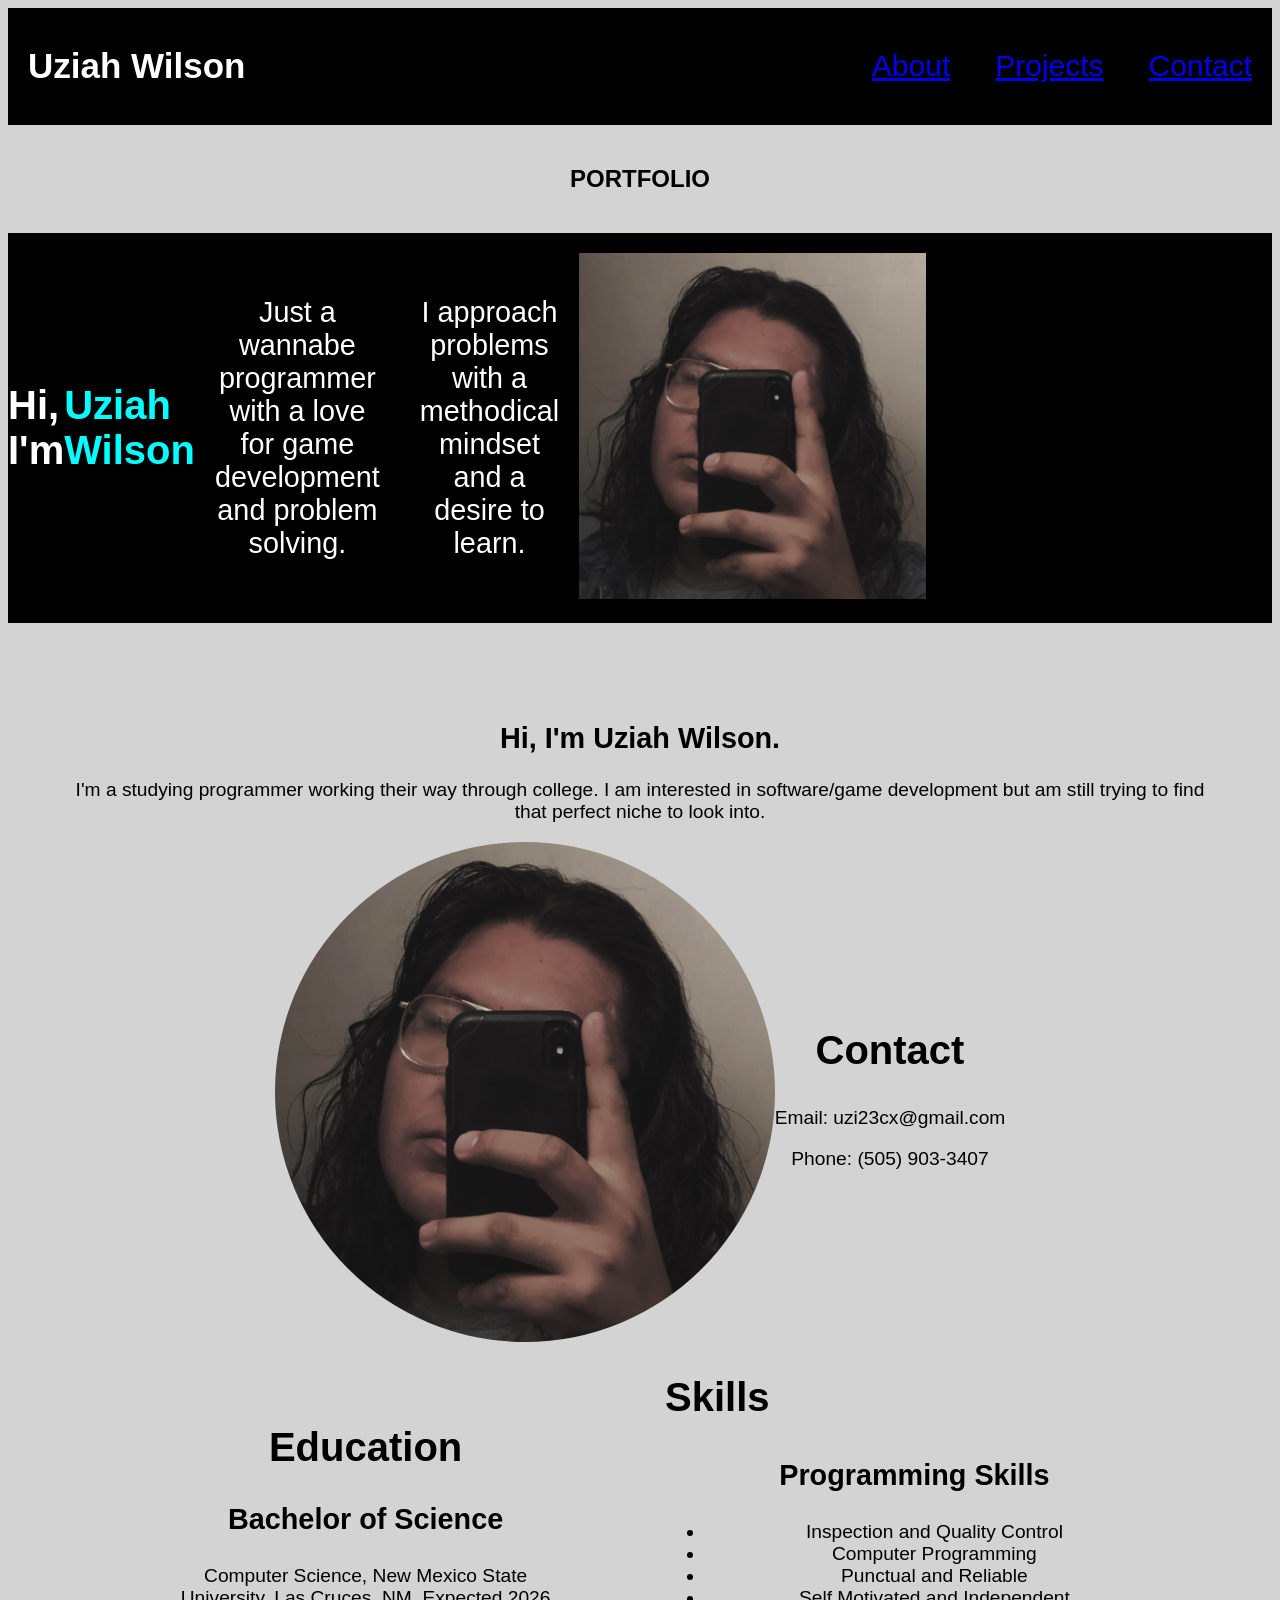
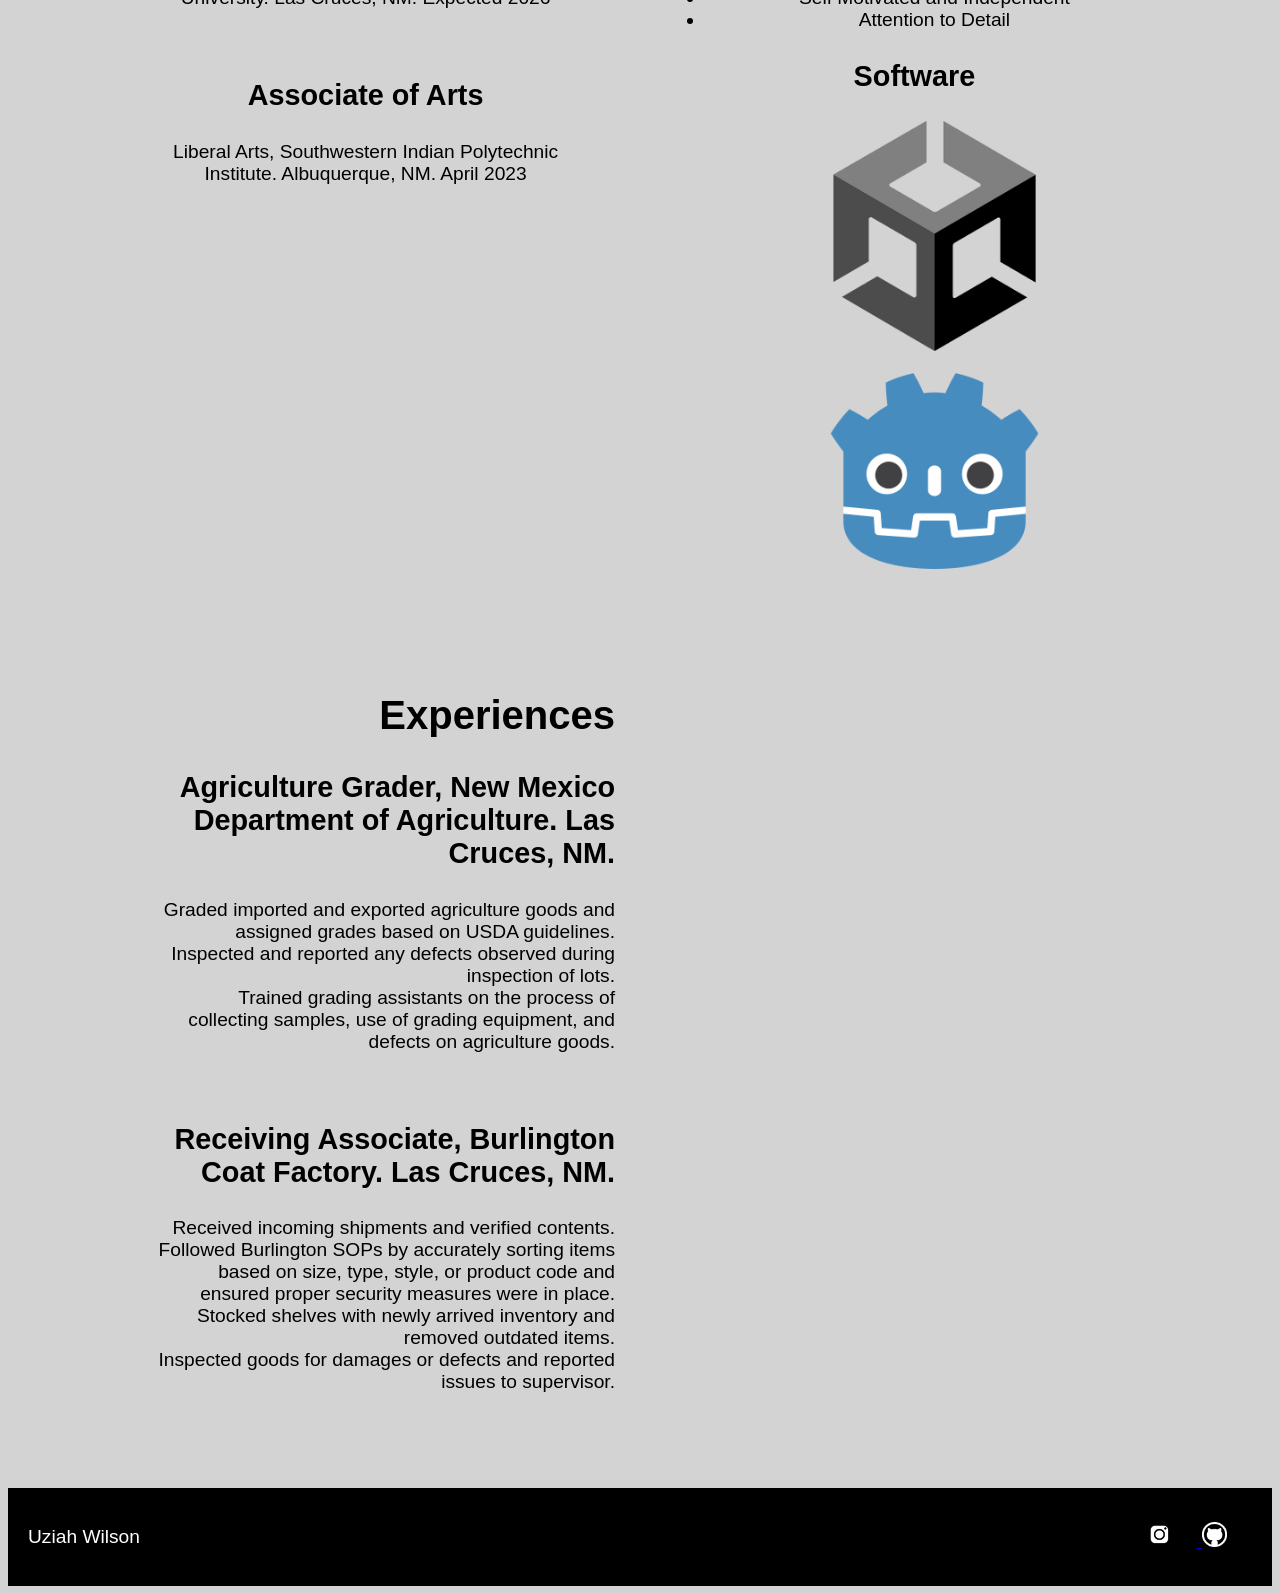
==== index.html @ 986488fc "updating html and css to format a new website layout" ====
<!DOCTYPE html>
<html lang="en">
<head>
    <title>My Personal Website</title>
    <link rel="stylesheet" href="style.css">
</head>
<body>

<!-- header section which displays name and links to following pages -->
<header>
    <h1>Uziah Wilson</h1>
    <nav>
        <ul class="navigation">
            <li><a href="index.html">About</a></li>
            <li><a href="Projects.html">Projects</a></li>
            <li><a href="contact.html">Contact</a></li>
        </ul>
    </nav>
</header>

<!-- Start of section about. individual classes are formed for css styling purposes -->
<section id="about">
    <!-- Not up to date nor professional. Update when possible -->
    <!-- TODO: alter image size through css so it's not a big blob in the middle of the screen -->

    <div class="top-page">
        <div class="portfolio-title">
            <h1>PORTFOLIO</h1>
        </div>
        <div class="brief">
            <div class="greetings">
                <div class = "greetings-title">
                    <h2>Hi, I'm</h2>
                </div>
                <div class = "greetings-name">
                    <h2>Uziah Wilson</h2>
                </div>
                <p>Just a wannabe programmer with a love for game development and problem solving.</p>
                <p>I approach problems with a methodical mindset and a desire to learn.</p>
            </div>
            <div class="personal-image">
                <img src="pictures/personal headshot.jpg">
            </div>
        </div>
    </div>

    <div class="personal-info">
        <div class="aboutme">
            <h1>Hi, I'm Uziah Wilson.</h1>
            <p>I'm a studying programmer working their way through college. I am interested in software/game
            development but am still trying to find that perfect niche to look into.</p>
            
            <div class="profile">
                <img src="pictures/personal headshot.jpg">
                
                <div class = contact-info>
                    <h2>Contact</h2>
                    <p>Email: uzi23cx@gmail.com</p>
                    <p>Phone: (505) 903-3407</p>
                </div>
        </div>

        <div class="resume">
            <div class="education">
                <h2>Education</h2>
                <div class="nmsu">
                    <h3>Bachelor of Science</h3>
                    <p>Computer Science, New Mexico State University. Las Cruces, NM. Expected 2026</p>
                </div>
                <br>
                <div class="sipi">
                    <h3>Associate of Arts</h3>
                    <p>Liberal Arts, Southwestern Indian Polytechnic Institute. Albuquerque, NM. April 2023</p>
                </div>
            </div>
            <div class="skills-languages">
                <h2>Skills</h2>
                <div class="skills-container">
                    <div class="programming languages">
                        <h3>Programming Skills</h3>
                        <ul>
                            <li>Inspection and Quality Control</li>
                            <li>Computer Programming</li>
                            <li>Punctual and Reliable</li>
                            <li>Self Motivated and Independent</li>
                            <li>Attention to Detail</li>
                        </ul>
                    </div>
                    <h3>Software</h3>
                    <div class="software">
                        <ul>
                            <img src="pictures/unity.png" alt="Unity Logo" class="software-logo">
                            <img src="pictures/godot.png" alt="Godot Logo" class="software-logo">
                        </ul>
                    </div>
                </div>
            </div>

            <div class="work">
                <h2>Experiences</h2>
                <!-- update with current stuff -->
                <h3>Agriculture Grader, New Mexico Department of Agriculture. Las Cruces, NM.</h3>
                <ul>
                    <li>Graded imported and exported agriculture goods and assigned grades based on USDA guidelines.</li>
                    <li>Inspected and reported any defects observed during inspection of lots.</li>
                    <li>Trained grading assistants on the process of collecting samples, use of grading equipment, and defects on agriculture goods.</li>
                </ul>
                <br>
                <h3>Receiving Associate, Burlington Coat Factory. Las Cruces, NM.</h3>
                <ul>
                    <li>Received incoming shipments and verified contents.</li>
                    <li>Followed Burlington SOPs by accurately sorting items based on size, type, style, or product code
                        and ensured proper security measures were in place.</li>
                    <li>Stocked shelves with newly arrived inventory and removed outdated items.</li>
                    <li>Inspected goods for damages or defects and reported issues to supervisor.</li>
                </ul>
            </div>
        </div>

        
    </div>

</section>

<!-- start of footer element. displays name and links to social media -->
<footer>
    <p>Uziah Wilson</p>
    <div class="socials">
        <ul>
            <<!-- TODO: alter the png sizes so they are not taking up the entire bottom portion of the footer -->
            <li><a href="https://www.instagram.com/mrkravs__?utm_source=ig_web_button_share_sheet&igsh=ZDNlZDc0MzIxNw==">
                <img src="pictures/instagram.png"></li>
            </a>
            <li><a href="https://github.com/uziwils">
                <img src="pictures/github.png"></li>
            </a>
        </ul>
    </div>
</footer>
</body>
</html>
---- style.css ----
/** css = constantly suffering silenty **/

/** look into media queries and responsive imaging when reworking this **/
/** also animations for the projects portion so we can add in some parts of games **/

/** following applys styling to header on all html pages
    with the header tag and .navigation tag
 */
header{
    background: black;
    display: flex;
    justify-content: space-between;
    align-items: center;
    padding: 15px 20px;
    /** As an impromptu logo, the h1 elements displays my name and aligns to left side of document **/
    h1{
        text-align: left;
        color: white;
        font-size: 35px;
        font-family: helvetica, arial, sans-serif;
    }
    /** following styles the navigation elements and aligns to right side of page **/
    .navigation{
        list-style: none;
        display: flex;
        gap: 45px;
        margin: 0;
        padding: 0;
        font-family: helvetica, arial, sans-serif;
        font-size: 30px;
        color: white;
        nav:visited,
        nav:active{
            color: white;
        }
    }
}

/** following styles the footer **/
footer{
    background: black;
    display: flex;
    justify-content: space-between;
    align-items: center;
    padding: 15px 20px;
    /** as an impromptu copyright, name is displayed as a p element and aligned left **/
    p{
        color: white;
        font-size: 1.2rem;
        font-family: helvetica, arial, sans-serif;
    }
    /** following styles the logos at the bottom of the footer. aligns right and spaces them out
        as of now, only two public socials are available to be shown so leaves a lot of white space.
        as development in career path/art progression may grow, this may be expanded on **/
    .socials {
        list-style: none;
        display: flex;
        gap: 10px;
        margin: 0;
        padding: 0;
    }
    .socials li { display: inline-flex; }

    .socials img {
        width: 50px;
        height: auto;
        cursor: pointer;
    }
}

/** styles the title page of the portfolio */
.portfolio-title{
    display: flex;
    justify-content: center;
    align-items: center;
    margin: 0;
    padding: 20px 0;
}

.brief{
    background: black; /** temporary color to visualize the section, will be changed when reworking the landing page */
    display: flex;
    justify-content: space-around;
    margin:0;
    width: 100%;
    padding: 20px 0;
    color: white;

    .greetings{
        display: flex;
        justify-content: space-around;
        align-items: center;
    }
    .greetings-name{
        font-size: 2.5rem;
        font-weight: bold;
        color: cyan;
    }

    .portfolio-title p{
        justify-content: center;
        text-align: center;
        font-size: 1.5rem;
        margin: 5px;
        padding: 10px;
    }
    .greetings p{
        text-align: center;
        font-size: 1.8rem;
        margin: 10px;
        padding: 10px;
    }
}

/** properties for centered image appearing at top of landing page **/
.profile{
    display: flex;
    justify-content: center;
    align-items: center;
}
.profile img{
    height: 500px;
    width: 500px;
    border-radius: 50%;
}

.personal-info{
    background-color: lightgray;
    margin: 0;
}

.aboutme{
    color: black;
    margin: 50px;
    padding: 25px 0;
    text-align: center;
    font-size: 1.2rem;
}

.resume{
    color: black;
    display: grid;
    grid-template-columns: repeat(2, 1fr);
    gap: 50px;
    width: 90%;
    margin: auto;
}

.skills-languages {
    display: flex;
    flex-direction: column;
    margin: 0;
    padding: 0;
}

.skills-languages h2 {
    font-size: 2.5rem;
    text-align: left;
    margin-bottom: 10px;
}

.skills-list > div{
    text-align: left;
}

.work{
    h2{
        font-size: 2.5rem;
        text-align: right;
    }
    h3{
        text-align: right;
        font-size: 1.8rem;
    }
    ul{
        list-style: none;
        text-align: right;
    }
}

.education{
    color: black;
    margin: 50px;
    h2{ font-size: 2.5rem; }
    h3{ font-size: 1.8rem; }
}
img{
    max-width: 50%;
    height: auto;
}

/** styling elements for Projects.html **/

.projects{
    display: grid;
    grid-template-columns: repeat(2, 1fr);
    gap: 50px;
    width: 100%;
    margin: auto;
}

.card-image{
    max-width: 100%;
    height: auto;
    margin: auto;
}

.card-image img[alt="Card Challenger 1"]{
    max-width: 100%;
    height: auto;
    margin: auto;
}

.card-overlay,
.overlay{
    position: absolute;
    bottom: 100%;
    left: 0;
    right: 0;
    background-color: #008CBA;
    overflow: hidden;
    max-width: 100%;
    height: 0;
    transition: .5s ease;
    margin: auto;
}

.projects:hover .card-overlay,
.projects:hover .overlay{
    bottom: 0;
    height: 100%;
}

.card-challenger-text,
.card-artwork-3{
    white-space: nowrap;
    color: white;
    font-size: 20px;
    position: absolute;
    overflow: hidden;
    top: 50%;
    left: 50%;
    transform: translate(-50%, -50%);
    -ms-transform: translate(-50%, -50%);
}

/** following styles the art page from projects **/
.overview h2{
    font-size: 2.5rem;
    text-align: center;
}
.overview p{
    text-align: center;
    padding: 10px;
}

.tonal h3 { padding: 10px; }

.tonal{
    display: flex;
    justify-content: center;
    align-items: center;
}

.tonal img{
    max-width: 40%;
}

.tonal p{
    padding: 10px;
}

.subtractive-title{
    padding: 10px;
    text-align: left;
}

.subtractive{
    display: flex;
    justify-content: center;
    align-items: center;
}

.subtractive img{
    max-width: 40%;
    order: -1;
}

.subtractive p{
    padding: 10px;
    text-align: left;
}

.scratchpaper-title{
    padding: 10px;
    text-align: left;
}

.scratchpaper{
    display: flex;
    justify-content: center;
    align-items: center;
}

.scratchpaper img{
    max-width: 40%;
    order: -1;
}

.scratchpaper p{
    padding: 10px;
    text-align: left;
}

/** following style the coding.html **/

.card1{
    display: flex;
    justify-content: center;
    align-items: center;
    padding: 10px;
}
.card1 img{
    max-width: 40%;
}

.card1 p{
    padding: 10px;
    text-align: left;
}

.card2{
    display: flex;
    justify-content: center;
    align-items: center;
    padding: 10px;
}
.card2 img{
    max-width: 40%;
}

.card2 p{
    padding: 10px;
    text-align: left;
}

.card3{
    display: flex;
    justify-content: center;
    align-items: center;
    padding: 10px;
}
.card3 img{
    max-width: 40%;
}

.card3 p{
    padding: 10px;
    text-align: left;
}

/** as the font is relatively the same across all htmls, fonts are set here **/
p{
    font-family: helvetica, arial, sans-serif;
    font-size: 1.2rem;
}
h1{
    font-family: helvetica, arial, sans-serif;
}
h2{
    font-family: helvetica, arial, sans-serif;
    font-size: 2.5rem;
}
h3{
    font-family: helvetica, arial, sans-serif;
    font-size: 1.8rem;
}
h4{
    font-family: helvetica, arial, sans-serif;
    font-size: 1.5rem;
}
ul{
    font-family: helvetica, arial, sans-serif;
    font-size: 1.2rem;
}
/** shared background color across all pages **/
body{
    background-color: lightgray;
}
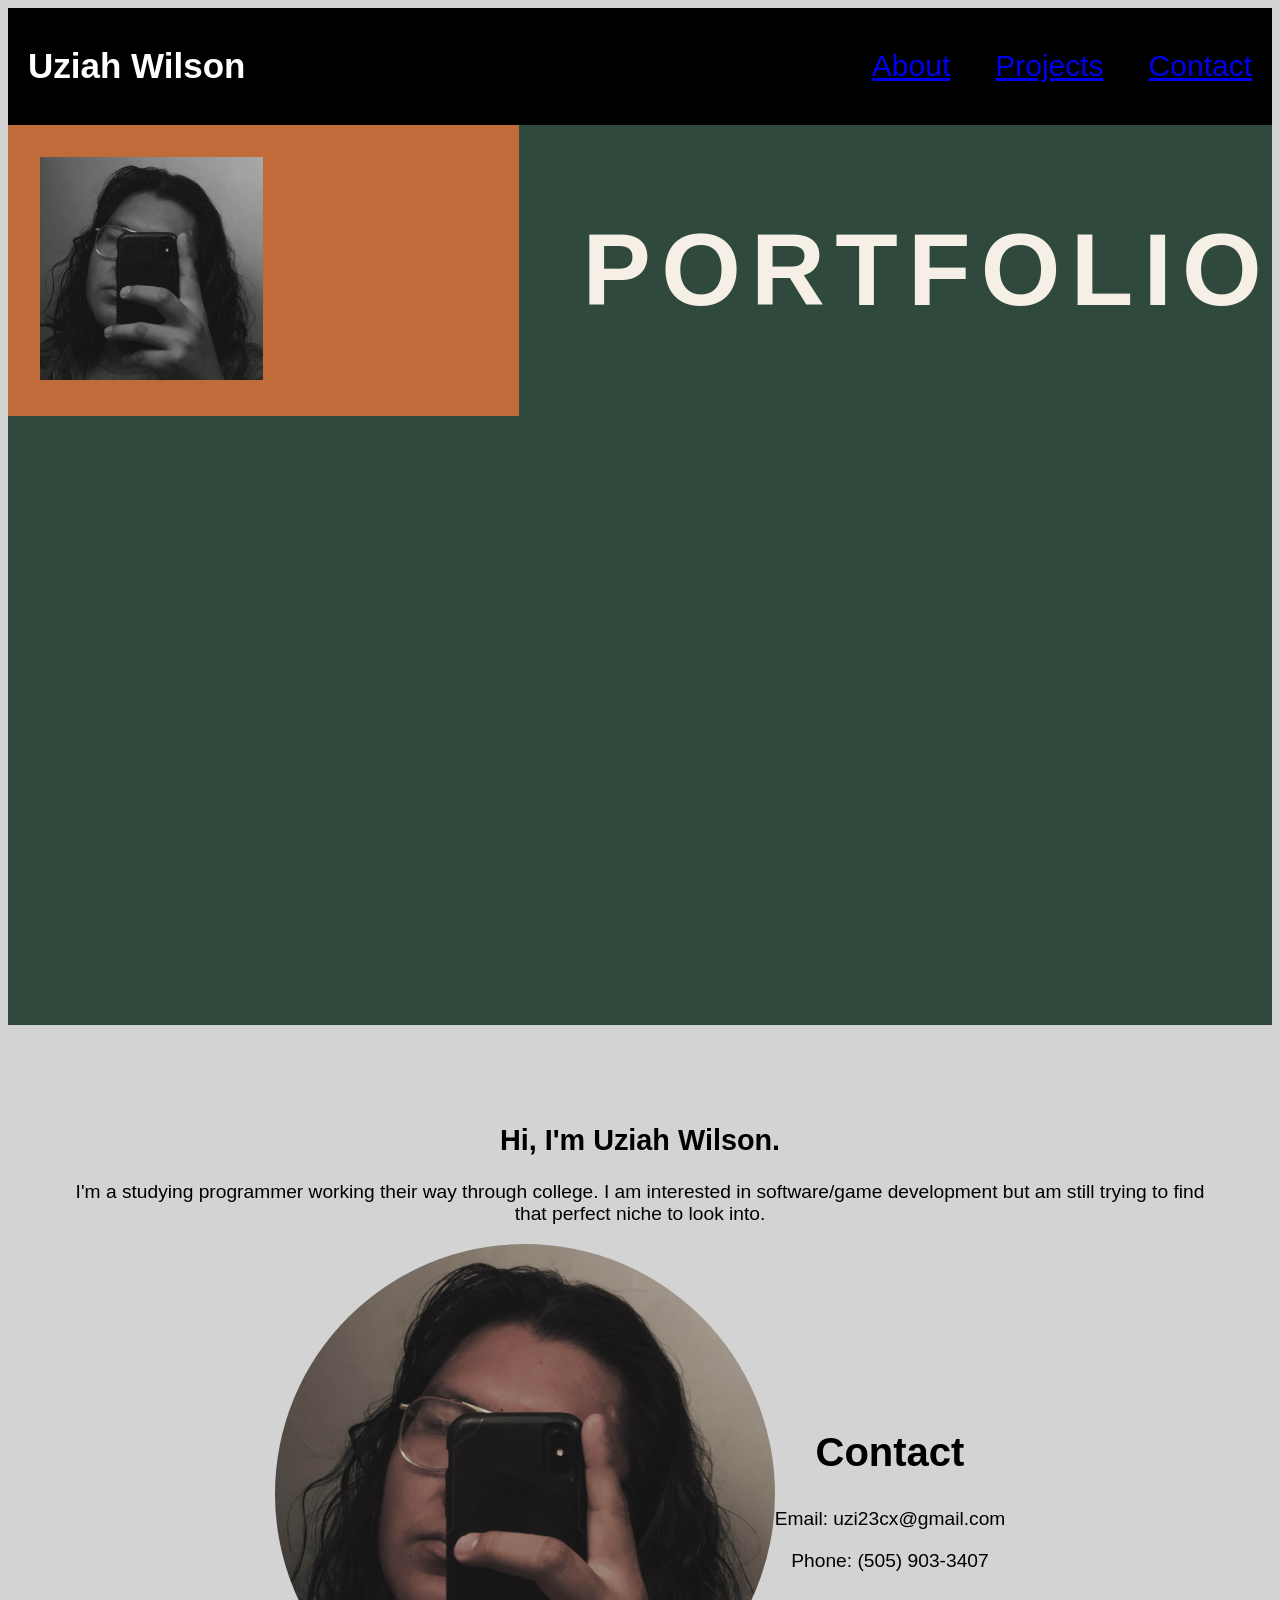
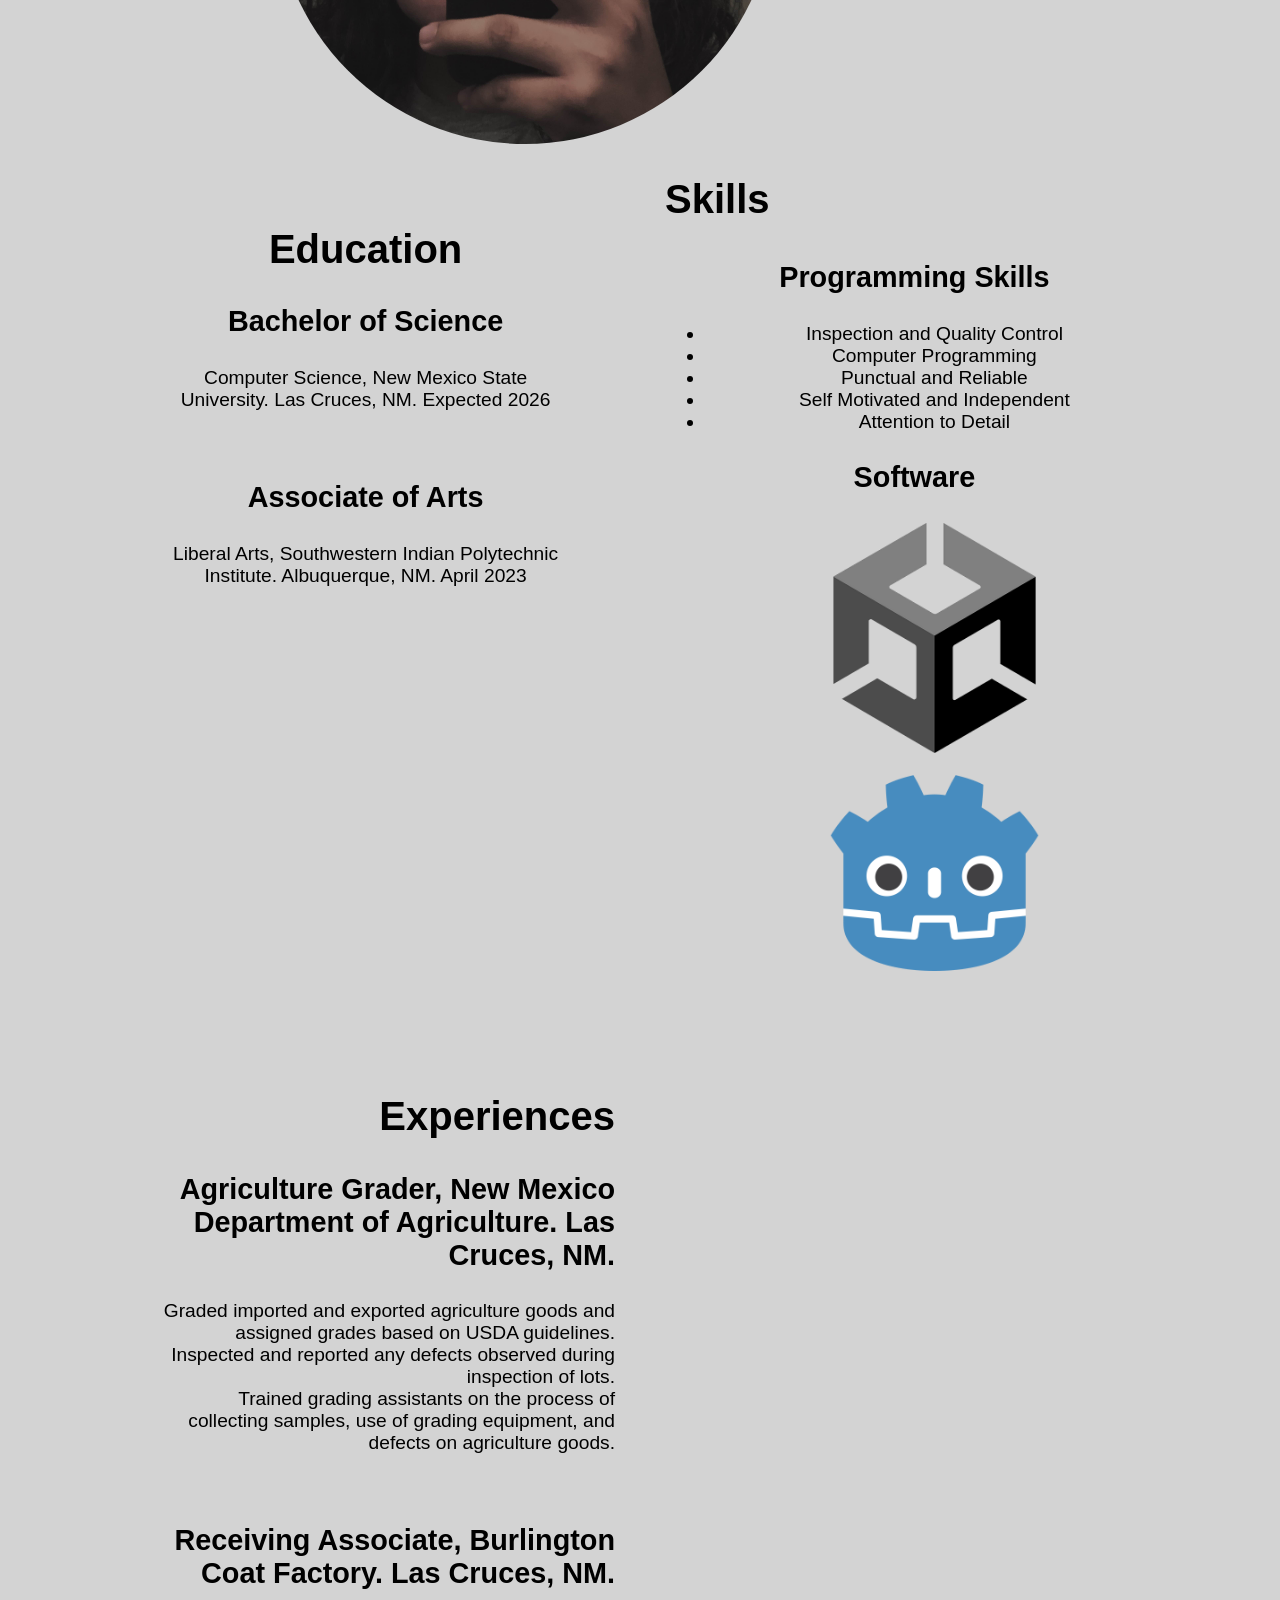
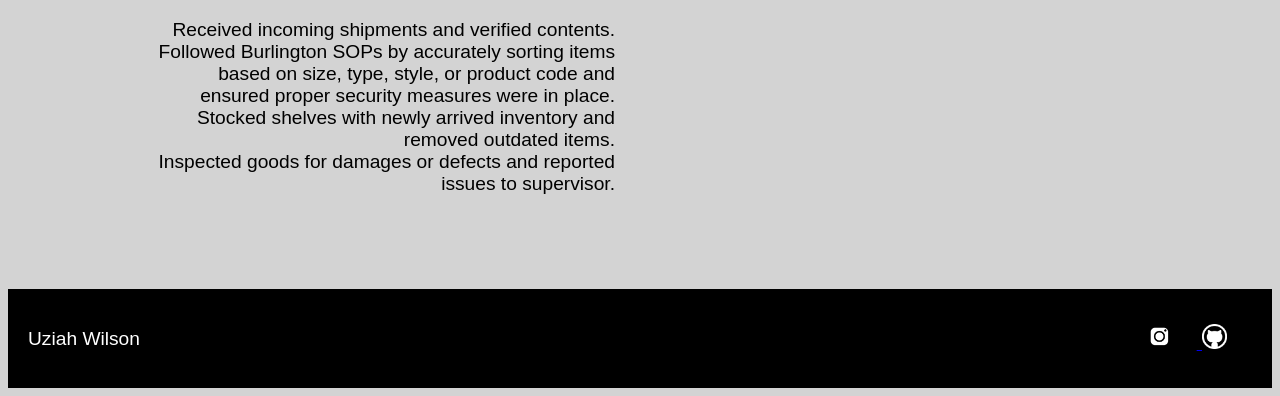
==== commit 82a4f12c: "constantly suffering silently" ====
--- a/index.html
+++ b/index.html
@@ -24,22 +24,13 @@
     <!-- TODO: alter image size through css so it's not a big blob in the middle of the screen -->
 
     <div class="top-page">
-        <div class="portfolio-title">
-            <h1>PORTFOLIO</h1>
-        </div>
         <div class="brief">
-            <div class="greetings">
-                <div class = "greetings-title">
-                    <h2>Hi, I'm</h2>
-                </div>
-                <div class = "greetings-name">
-                    <h2>Uziah Wilson</h2>
-                </div>
-                <p>Just a wannabe programmer with a love for game development and problem solving.</p>
-                <p>I approach problems with a methodical mindset and a desire to learn.</p>
-            </div>
             <div class="personal-image">
                 <img src="pictures/personal headshot.jpg">
+            </div>
+
+            <div class="text">
+                <h1>PORTFOLIO</h1>
             </div>
         </div>
     </div>
--- a/style.css
+++ b/style.css
@@ -69,48 +69,48 @@
 }
 
 /** styles the title page of the portfolio */
-.portfolio-title{
-    display: flex;
-    justify-content: center;
-    align-items: center;
-    margin: 0;
-    padding: 20px 0;
+.top-page{
+    background: #2f4a3c;
+    color: #f6efe6;
+    min-height: 100vh;
 }
 
 .brief{
-    background: black; /** temporary color to visualize the section, will be changed when reworking the landing page */
-    display: flex;
-    justify-content: space-around;
-    margin:0;
-    width: 100%;
-    padding: 20px 0;
-    color: white;
-
-    .greetings{
-        display: flex;
-        justify-content: space-around;
-        align-items: center;
-    }
-    .greetings-name{
-        font-size: 2.5rem;
-        font-weight: bold;
-        color: cyan;
-    }
-
-    .portfolio-title p{
-        justify-content: center;
-        text-align: center;
-        font-size: 1.5rem;
-        margin: 5px;
-        padding: 10px;
-    }
-    .greetings p{
-        text-align: center;
-        font-size: 1.8rem;
-        margin: 10px;
-        padding: 10px;
-    }
-}
+    display: grid;
+    grid-template-columns: 1fr 1.2fr;
+    gap: 4rem;
+    align-items: center;
+}
+
+.personal-image {
+  position: relative;
+  background: #c16a3a;
+  padding: 2rem;
+}
+
+.personal-image img {
+  width: 100%;
+  height: auto;
+  filter: grayscale(100%);
+}
+
+.text h1 {
+  font-size: clamp(4rem, 8vw, 8rem);
+  line-height: 0.9;
+  letter-spacing: 0.1em;
+}
+
+.text {
+  position: relative;
+  .outline {
+    color: transparent;
+    -webkit-text-stroke: 1px #d9b44a;
+    }
+}
+
+
+
+
 
 /** properties for centered image appearing at top of landing page **/
 .profile{
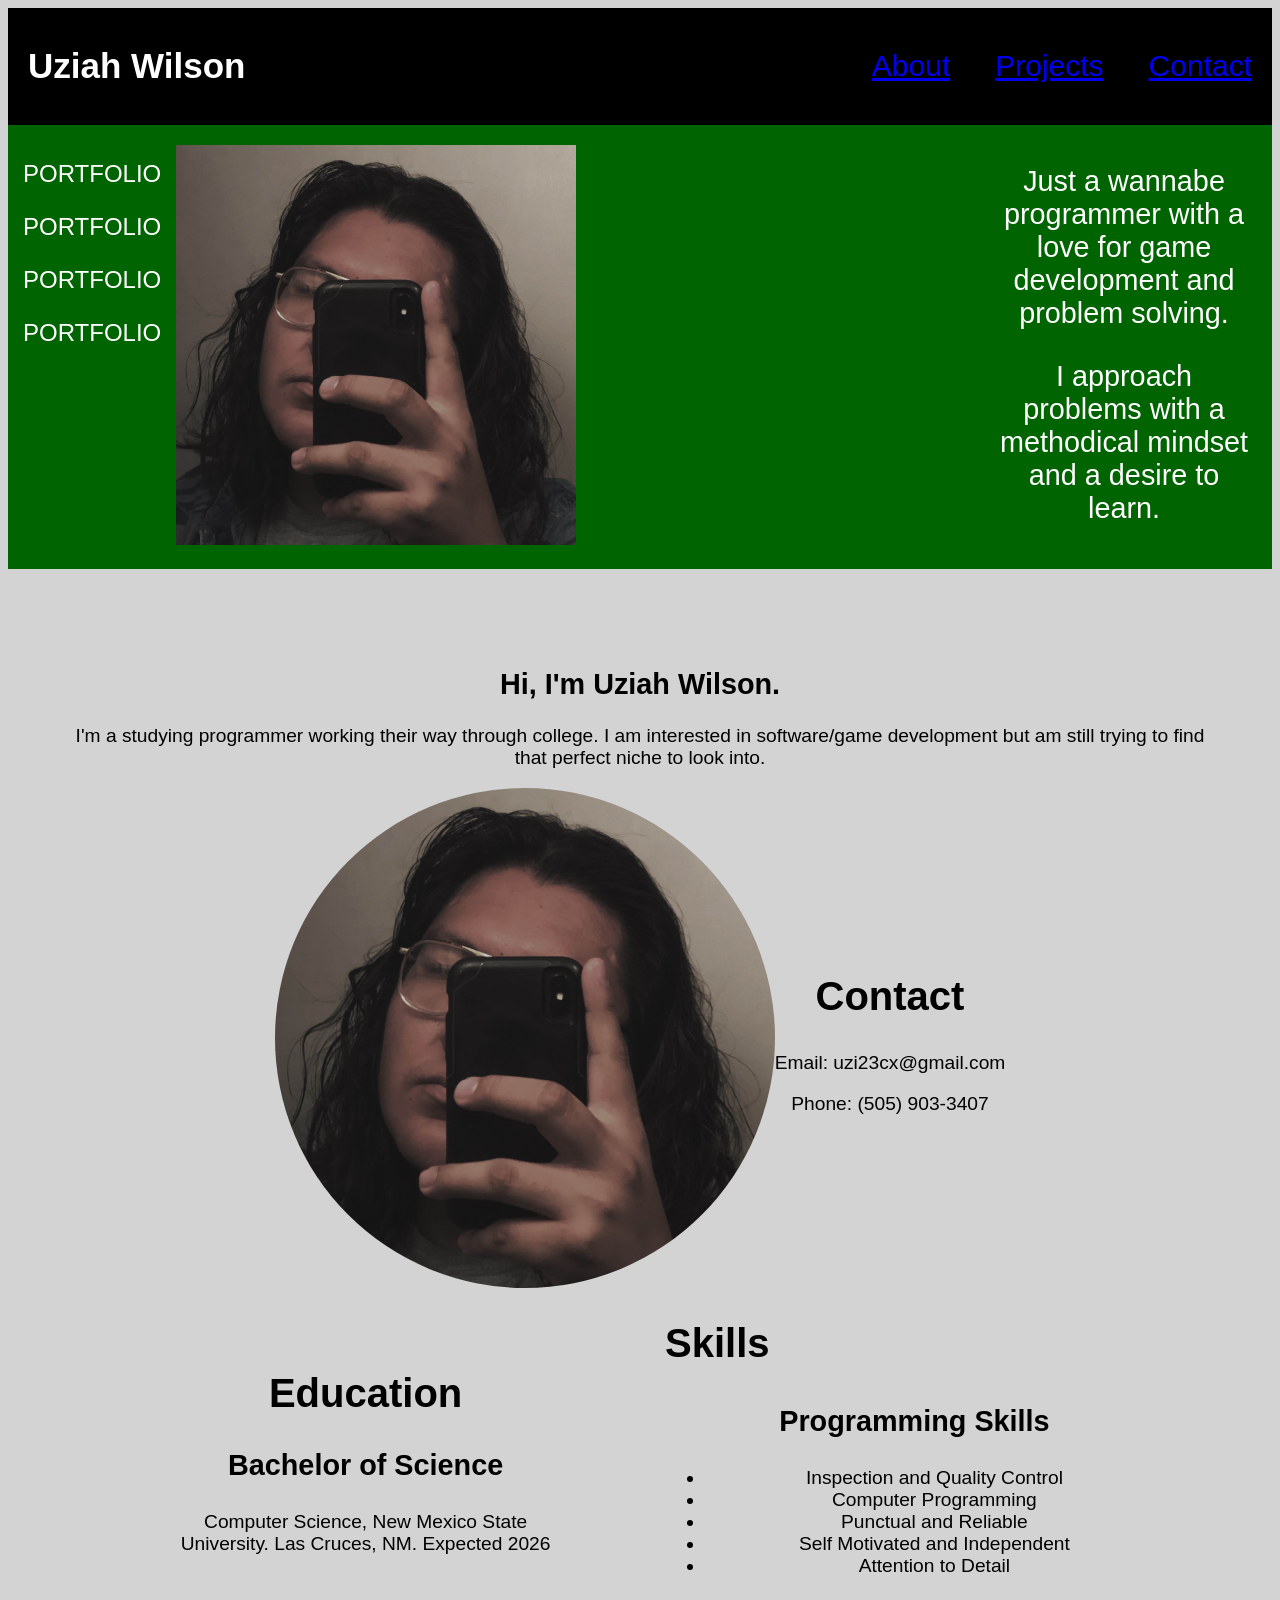
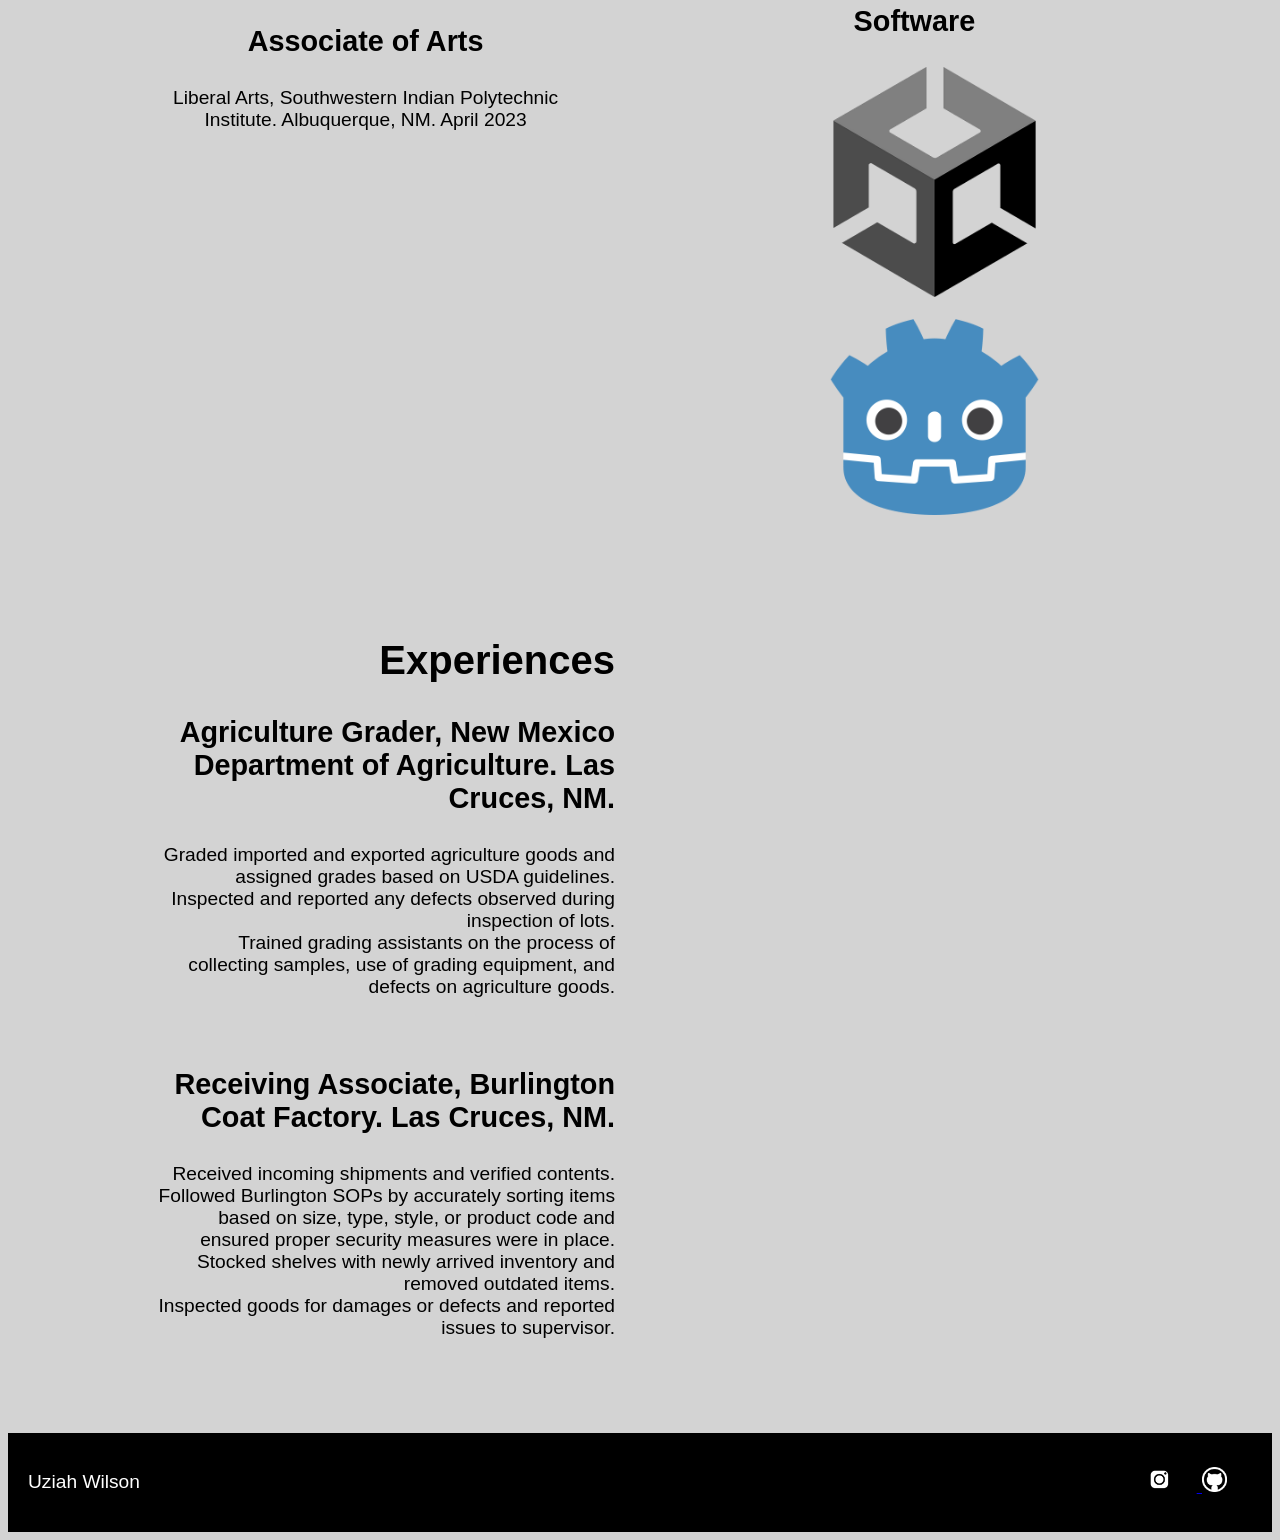
==== commit fd26fc1e: "reverting changes back to original" ====
--- a/index.html
+++ b/index.html
@@ -25,12 +25,18 @@
 
     <div class="top-page">
         <div class="brief">
+            <div class="portfolio-title">
+                <p>PORTFOLIO</p>
+                <p>PORTFOLIO</p>
+                <p>PORTFOLIO</p>
+                <p>PORTFOLIO</p>
+            </div>
             <div class="personal-image">
                 <img src="pictures/personal headshot.jpg">
             </div>
-
-            <div class="text">
-                <h1>PORTFOLIO</h1>
+            <div class="greetings">
+                <p>Just a wannabe programmer with a love for game development and problem solving.</p>
+                <p>I approach problems with a methodical mindset and a desire to learn.</p>
             </div>
         </div>
     </div>
--- a/style.css
+++ b/style.css
@@ -68,49 +68,36 @@
     }
 }
 
-/** styles the title page of the portfolio */
-.top-page{
-    background: #2f4a3c;
-    color: #f6efe6;
-    min-height: 100vh;
-}
-
+/** brief introduction styling at top of landing page accompanied by image **/
 .brief{
-    display: grid;
-    grid-template-columns: 1fr 1.2fr;
-    gap: 4rem;
-    align-items: center;
-}
-
-.personal-image {
-  position: relative;
-  background: #c16a3a;
-  padding: 2rem;
-}
-
-.personal-image img {
-  width: 100%;
-  height: auto;
-  filter: grayscale(100%);
-}
-
-.text h1 {
-  font-size: clamp(4rem, 8vw, 8rem);
-  line-height: 0.9;
-  letter-spacing: 0.1em;
-}
-
-.text {
-  position: relative;
-  .outline {
-    color: transparent;
-    -webkit-text-stroke: 1px #d9b44a;
-    }
-}
-
-
-
-
+    background: darkgreen; /** temporary color to visualize the section, will be changed when reworking the landing page */
+    display: flex;
+    margin:0;
+    width: 100%;
+    padding: 20px 0;
+    color: white;
+    
+    .personal-image img{
+        order: 1;
+        justify-content: left;
+        align-items: left;
+    }
+    .portfolio-title p{
+        order: 2;
+        justify-content: center;
+        text-align: center;
+        font-size: 1.5rem;
+        margin: 5px;
+        padding: 10px;
+    }
+    .greetings p{
+        text-align: center;
+        order: 1;
+        font-size: 1.8rem;
+        margin: 10px;
+        padding: 10px;
+    }
+}
 
 /** properties for centered image appearing at top of landing page **/
 .profile{
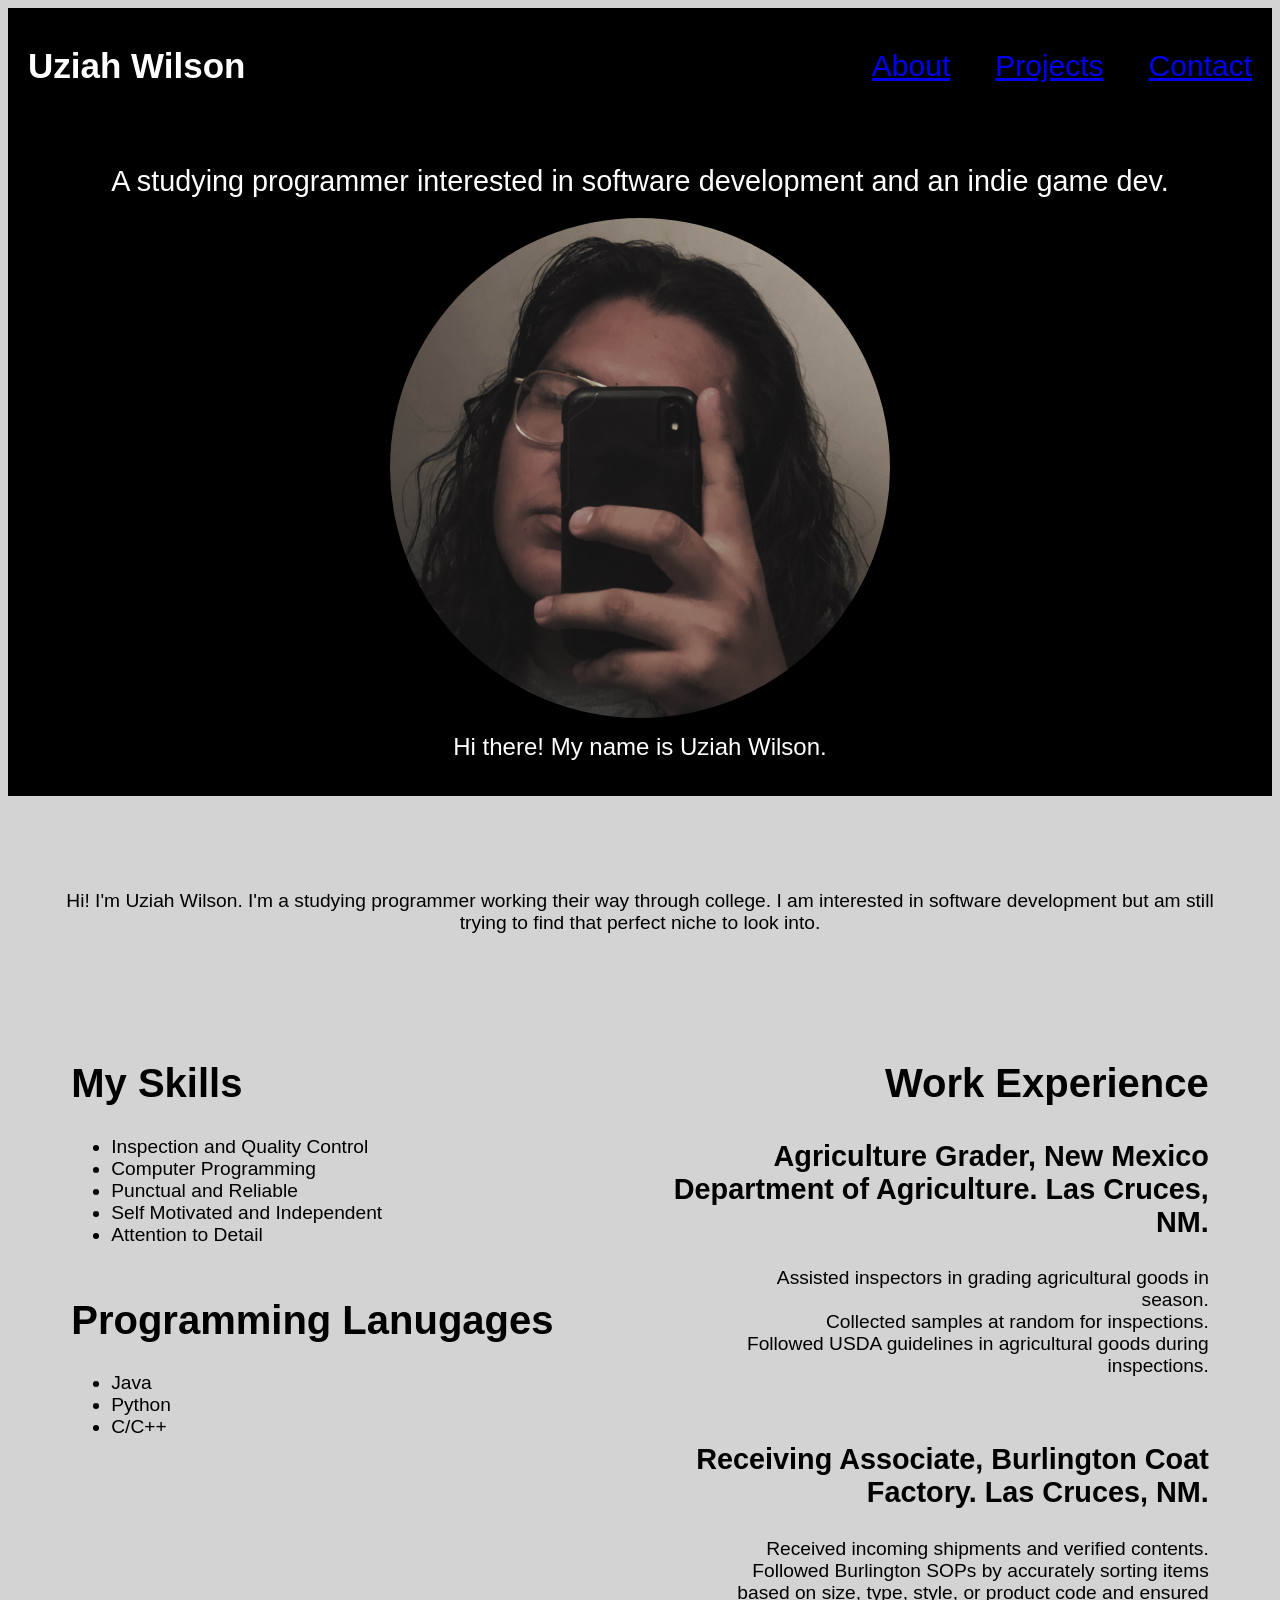
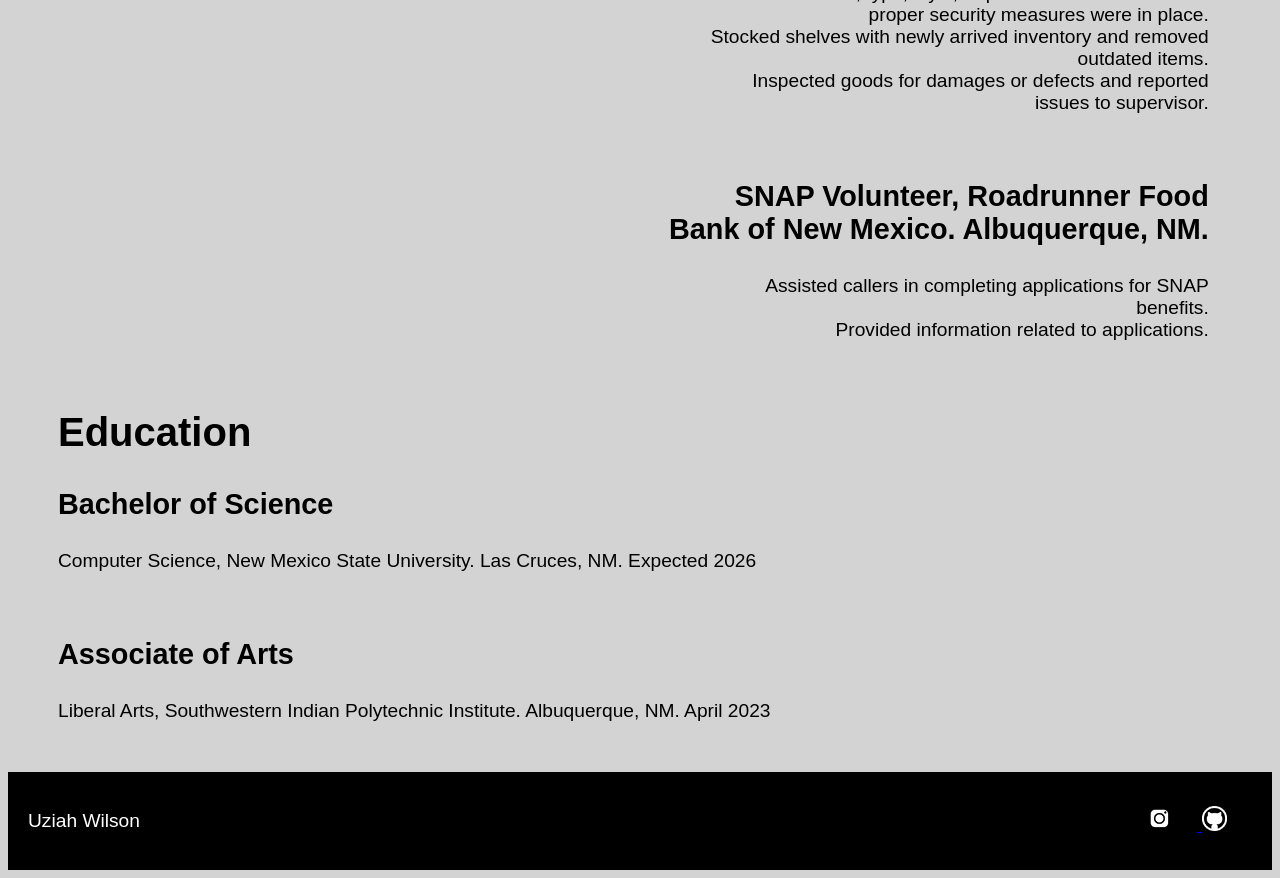
==== commit 588ae03b: "complete reversal of changes" ====
--- a/index.html
+++ b/index.html
@@ -25,56 +25,28 @@
 
     <div class="top-page">
         <div class="brief">
-            <div class="portfolio-title">
-                <p>PORTFOLIO</p>
-                <p>PORTFOLIO</p>
-                <p>PORTFOLIO</p>
-                <p>PORTFOLIO</p>
+            <div class="summary">
+                <p>A studying programmer interested in software development and an indie game dev.</p>
             </div>
-            <div class="personal-image">
+            <div class="profile">
                 <img src="pictures/personal headshot.jpg">
             </div>
             <div class="greetings">
-                <p>Just a wannabe programmer with a love for game development and problem solving.</p>
-                <p>I approach problems with a methodical mindset and a desire to learn.</p>
-            </div>
+                <p>Hi there! My name is Uziah Wilson.</p>
         </div>
     </div>
 
     <div class="personal-info">
         <div class="aboutme">
-            <h1>Hi, I'm Uziah Wilson.</h1>
-            <p>I'm a studying programmer working their way through college. I am interested in software/game
+            <p>Hi! I'm Uziah Wilson. I'm a studying programmer working their way through college. I am interested in software
             development but am still trying to find that perfect niche to look into.</p>
-            
-            <div class="profile">
-                <img src="pictures/personal headshot.jpg">
-                
-                <div class = contact-info>
-                    <h2>Contact</h2>
-                    <p>Email: uzi23cx@gmail.com</p>
-                    <p>Phone: (505) 903-3407</p>
-                </div>
         </div>
 
         <div class="resume">
-            <div class="education">
-                <h2>Education</h2>
-                <div class="nmsu">
-                    <h3>Bachelor of Science</h3>
-                    <p>Computer Science, New Mexico State University. Las Cruces, NM. Expected 2026</p>
-                </div>
-                <br>
-                <div class="sipi">
-                    <h3>Associate of Arts</h3>
-                    <p>Liberal Arts, Southwestern Indian Polytechnic Institute. Albuquerque, NM. April 2023</p>
-                </div>
-            </div>
             <div class="skills-languages">
-                <h2>Skills</h2>
-                <div class="skills-container">
-                    <div class="programming languages">
-                        <h3>Programming Skills</h3>
+                <h2>My Skills</h2>
+                <div class="skill-list">
+                    <div class="skills">
                         <ul>
                             <li>Inspection and Quality Control</li>
                             <li>Computer Programming</li>
@@ -83,24 +55,25 @@
                             <li>Attention to Detail</li>
                         </ul>
                     </div>
-                    <h3>Software</h3>
-                    <div class="software">
-                        <ul>
-                            <img src="pictures/unity.png" alt="Unity Logo" class="software-logo">
-                            <img src="pictures/godot.png" alt="Godot Logo" class="software-logo">
-                        </ul>
-                    </div>
+                </div>
+                <h2>Programming Lanugages</h2>
+                <div class="languages">
+                    <ul>
+                        <li>Java</li>
+                        <li>Python</li>
+                        <li>C/C++</li>
+                    </ul>
                 </div>
             </div>
 
             <div class="work">
-                <h2>Experiences</h2>
+                <h2>Work Experience</h2>
                 <!-- update with current stuff -->
                 <h3>Agriculture Grader, New Mexico Department of Agriculture. Las Cruces, NM.</h3>
                 <ul>
-                    <li>Graded imported and exported agriculture goods and assigned grades based on USDA guidelines.</li>
-                    <li>Inspected and reported any defects observed during inspection of lots.</li>
-                    <li>Trained grading assistants on the process of collecting samples, use of grading equipment, and defects on agriculture goods.</li>
+                    <li>Assisted inspectors in grading agricultural goods in season.</li>
+                    <li>Collected samples at random for inspections.</li>
+                    <li>Followed USDA guidelines in agricultural goods during inspections.</li>
                 </ul>
                 <br>
                 <h3>Receiving Associate, Burlington Coat Factory. Las Cruces, NM.</h3>
@@ -111,10 +84,27 @@
                     <li>Stocked shelves with newly arrived inventory and removed outdated items.</li>
                     <li>Inspected goods for damages or defects and reported issues to supervisor.</li>
                 </ul>
+                <br>
+                <h3>SNAP Volunteer, Roadrunner Food Bank of New Mexico. Albuquerque, NM.</h3>
+                <ul>
+                    <li>Assisted callers in completing applications for SNAP benefits.
+                    <li>Provided information related to applications.
+                </ul>
             </div>
         </div>
 
-        
+        <div class="education">
+            <h2>Education</h2>
+            <div class="nmsu">
+                <h3>Bachelor of Science</h3>
+                <p>Computer Science, New Mexico State University. Las Cruces, NM. Expected 2026</p>
+            </div>
+            <br>
+            <div class="sipi">
+                <h3>Associate of Arts</h3>
+                <p>Liberal Arts, Southwestern Indian Polytechnic Institute. Albuquerque, NM. April 2023</p>
+            </div>
+        </div>
     </div>
 
 </section>
@@ -135,4 +125,4 @@
     </div>
 </footer>
 </body>
-</html>
+</html>
--- a/style.css
+++ b/style.css
@@ -70,29 +70,19 @@
 
 /** brief introduction styling at top of landing page accompanied by image **/
 .brief{
-    background: darkgreen; /** temporary color to visualize the section, will be changed when reworking the landing page */
-    display: flex;
+    background: black;
     margin:0;
     width: 100%;
     padding: 20px 0;
     color: white;
-    
-    .personal-image img{
-        order: 1;
-        justify-content: left;
-        align-items: left;
-    }
-    .portfolio-title p{
-        order: 2;
-        justify-content: center;
+    .greetings p{
         text-align: center;
         font-size: 1.5rem;
         margin: 5px;
         padding: 10px;
     }
-    .greetings p{
+    .summary p{
         text-align: center;
-        order: 1;
         font-size: 1.8rem;
         margin: 10px;
         padding: 10px;
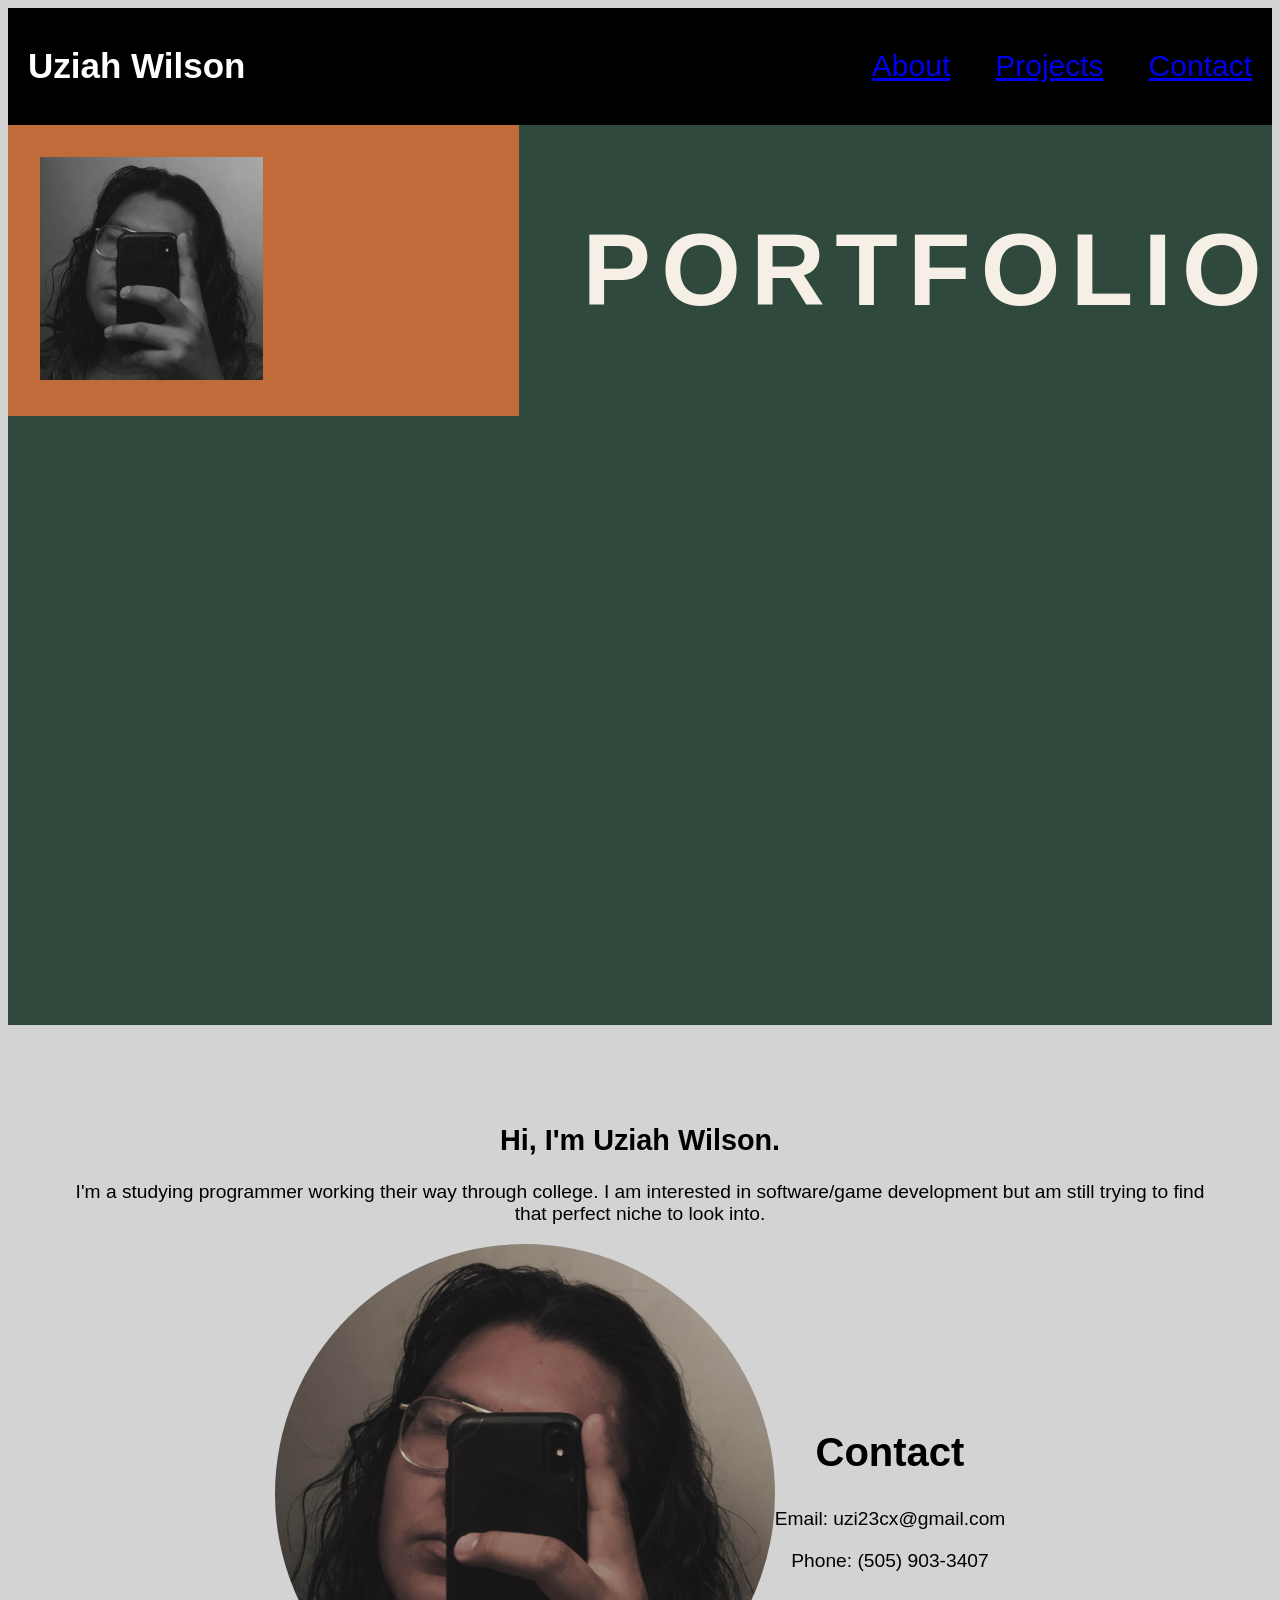
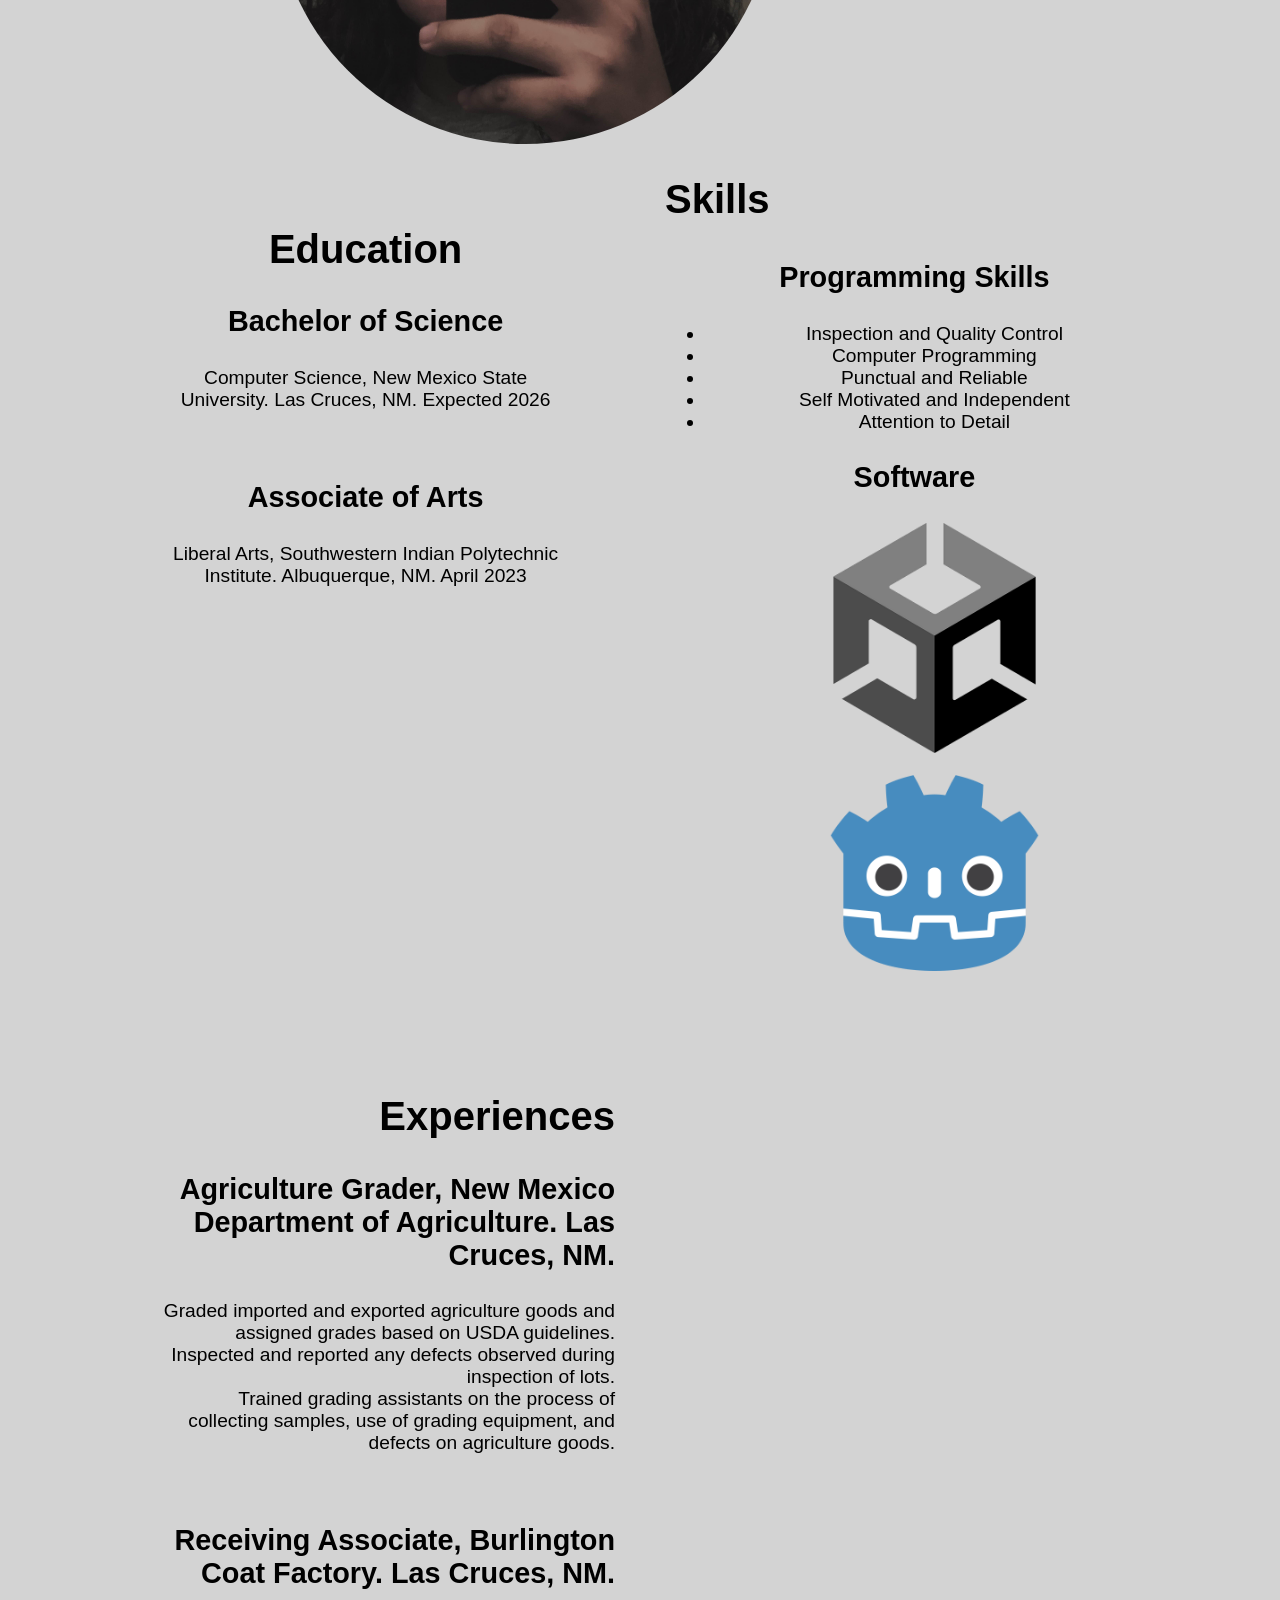
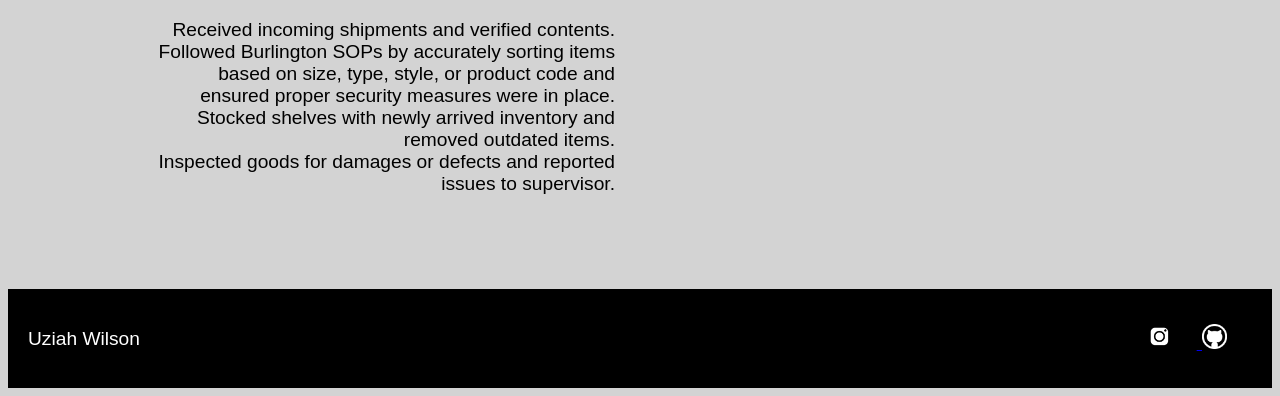
==== commit 6b150317: "reverting changes for round 2" ====
--- a/index.html
+++ b/index.html
@@ -25,28 +25,50 @@
 
     <div class="top-page">
         <div class="brief">
-            <div class="summary">
-                <p>A studying programmer interested in software development and an indie game dev.</p>
-            </div>
-            <div class="profile">
+            <div class="personal-image">
                 <img src="pictures/personal headshot.jpg">
             </div>
-            <div class="greetings">
-                <p>Hi there! My name is Uziah Wilson.</p>
+
+            <div class="text">
+                <h1>PORTFOLIO</h1>
+            </div>
         </div>
     </div>
 
     <div class="personal-info">
         <div class="aboutme">
-            <p>Hi! I'm Uziah Wilson. I'm a studying programmer working their way through college. I am interested in software
+            <h1>Hi, I'm Uziah Wilson.</h1>
+            <p>I'm a studying programmer working their way through college. I am interested in software/game
             development but am still trying to find that perfect niche to look into.</p>
+            
+            <div class="profile">
+                <img src="pictures/personal headshot.jpg">
+                
+                <div class = contact-info>
+                    <h2>Contact</h2>
+                    <p>Email: uzi23cx@gmail.com</p>
+                    <p>Phone: (505) 903-3407</p>
+                </div>
         </div>
 
         <div class="resume">
+            <div class="education">
+                <h2>Education</h2>
+                <div class="nmsu">
+                    <h3>Bachelor of Science</h3>
+                    <p>Computer Science, New Mexico State University. Las Cruces, NM. Expected 2026</p>
+                </div>
+                <br>
+                <div class="sipi">
+                    <h3>Associate of Arts</h3>
+                    <p>Liberal Arts, Southwestern Indian Polytechnic Institute. Albuquerque, NM. April 2023</p>
+                </div>
+            </div>
             <div class="skills-languages">
-                <h2>My Skills</h2>
-                <div class="skill-list">
-                    <div class="skills">
+                <h2>Skills</h2>
+                <div class="skills-container">
+                    <div class="programming languages">
+                        <h3>Programming Skills</h3>
                         <ul>
                             <li>Inspection and Quality Control</li>
                             <li>Computer Programming</li>
@@ -55,25 +77,24 @@
                             <li>Attention to Detail</li>
                         </ul>
                     </div>
-                </div>
-                <h2>Programming Lanugages</h2>
-                <div class="languages">
-                    <ul>
-                        <li>Java</li>
-                        <li>Python</li>
-                        <li>C/C++</li>
-                    </ul>
+                    <h3>Software</h3>
+                    <div class="software">
+                        <ul>
+                            <img src="pictures/unity.png" alt="Unity Logo" class="software-logo">
+                            <img src="pictures/godot.png" alt="Godot Logo" class="software-logo">
+                        </ul>
+                    </div>
                 </div>
             </div>
 
             <div class="work">
-                <h2>Work Experience</h2>
+                <h2>Experiences</h2>
                 <!-- update with current stuff -->
                 <h3>Agriculture Grader, New Mexico Department of Agriculture. Las Cruces, NM.</h3>
                 <ul>
-                    <li>Assisted inspectors in grading agricultural goods in season.</li>
-                    <li>Collected samples at random for inspections.</li>
-                    <li>Followed USDA guidelines in agricultural goods during inspections.</li>
+                    <li>Graded imported and exported agriculture goods and assigned grades based on USDA guidelines.</li>
+                    <li>Inspected and reported any defects observed during inspection of lots.</li>
+                    <li>Trained grading assistants on the process of collecting samples, use of grading equipment, and defects on agriculture goods.</li>
                 </ul>
                 <br>
                 <h3>Receiving Associate, Burlington Coat Factory. Las Cruces, NM.</h3>
@@ -84,27 +105,10 @@
                     <li>Stocked shelves with newly arrived inventory and removed outdated items.</li>
                     <li>Inspected goods for damages or defects and reported issues to supervisor.</li>
                 </ul>
-                <br>
-                <h3>SNAP Volunteer, Roadrunner Food Bank of New Mexico. Albuquerque, NM.</h3>
-                <ul>
-                    <li>Assisted callers in completing applications for SNAP benefits.
-                    <li>Provided information related to applications.
-                </ul>
             </div>
         </div>
 
-        <div class="education">
-            <h2>Education</h2>
-            <div class="nmsu">
-                <h3>Bachelor of Science</h3>
-                <p>Computer Science, New Mexico State University. Las Cruces, NM. Expected 2026</p>
-            </div>
-            <br>
-            <div class="sipi">
-                <h3>Associate of Arts</h3>
-                <p>Liberal Arts, Southwestern Indian Polytechnic Institute. Albuquerque, NM. April 2023</p>
-            </div>
-        </div>
+        
     </div>
 
 </section>
--- a/style.css
+++ b/style.css
@@ -68,26 +68,49 @@
     }
 }
 
-/** brief introduction styling at top of landing page accompanied by image **/
+/** styles the title page of the portfolio */
+.top-page{
+    background: #2f4a3c;
+    color: #f6efe6;
+    min-height: 100vh;
+}
+
 .brief{
-    background: black;
-    margin:0;
-    width: 100%;
-    padding: 20px 0;
-    color: white;
-    .greetings p{
-        text-align: center;
-        font-size: 1.5rem;
-        margin: 5px;
-        padding: 10px;
-    }
-    .summary p{
-        text-align: center;
-        font-size: 1.8rem;
-        margin: 10px;
-        padding: 10px;
-    }
-}
+    display: grid;
+    grid-template-columns: 1fr 1.2fr;
+    gap: 4rem;
+    align-items: center;
+}
+
+.personal-image {
+  position: relative;
+  background: #c16a3a;
+  padding: 2rem;
+}
+
+.personal-image img {
+  width: 100%;
+  height: auto;
+  filter: grayscale(100%);
+}
+
+.text h1 {
+  font-size: clamp(4rem, 8vw, 8rem);
+  line-height: 0.9;
+  letter-spacing: 0.1em;
+}
+
+.text {
+  position: relative;
+  .outline {
+    color: transparent;
+    -webkit-text-stroke: 1px #d9b44a;
+    }
+}
+
+
+
+
 
 /** properties for centered image appearing at top of landing page **/
 .profile{
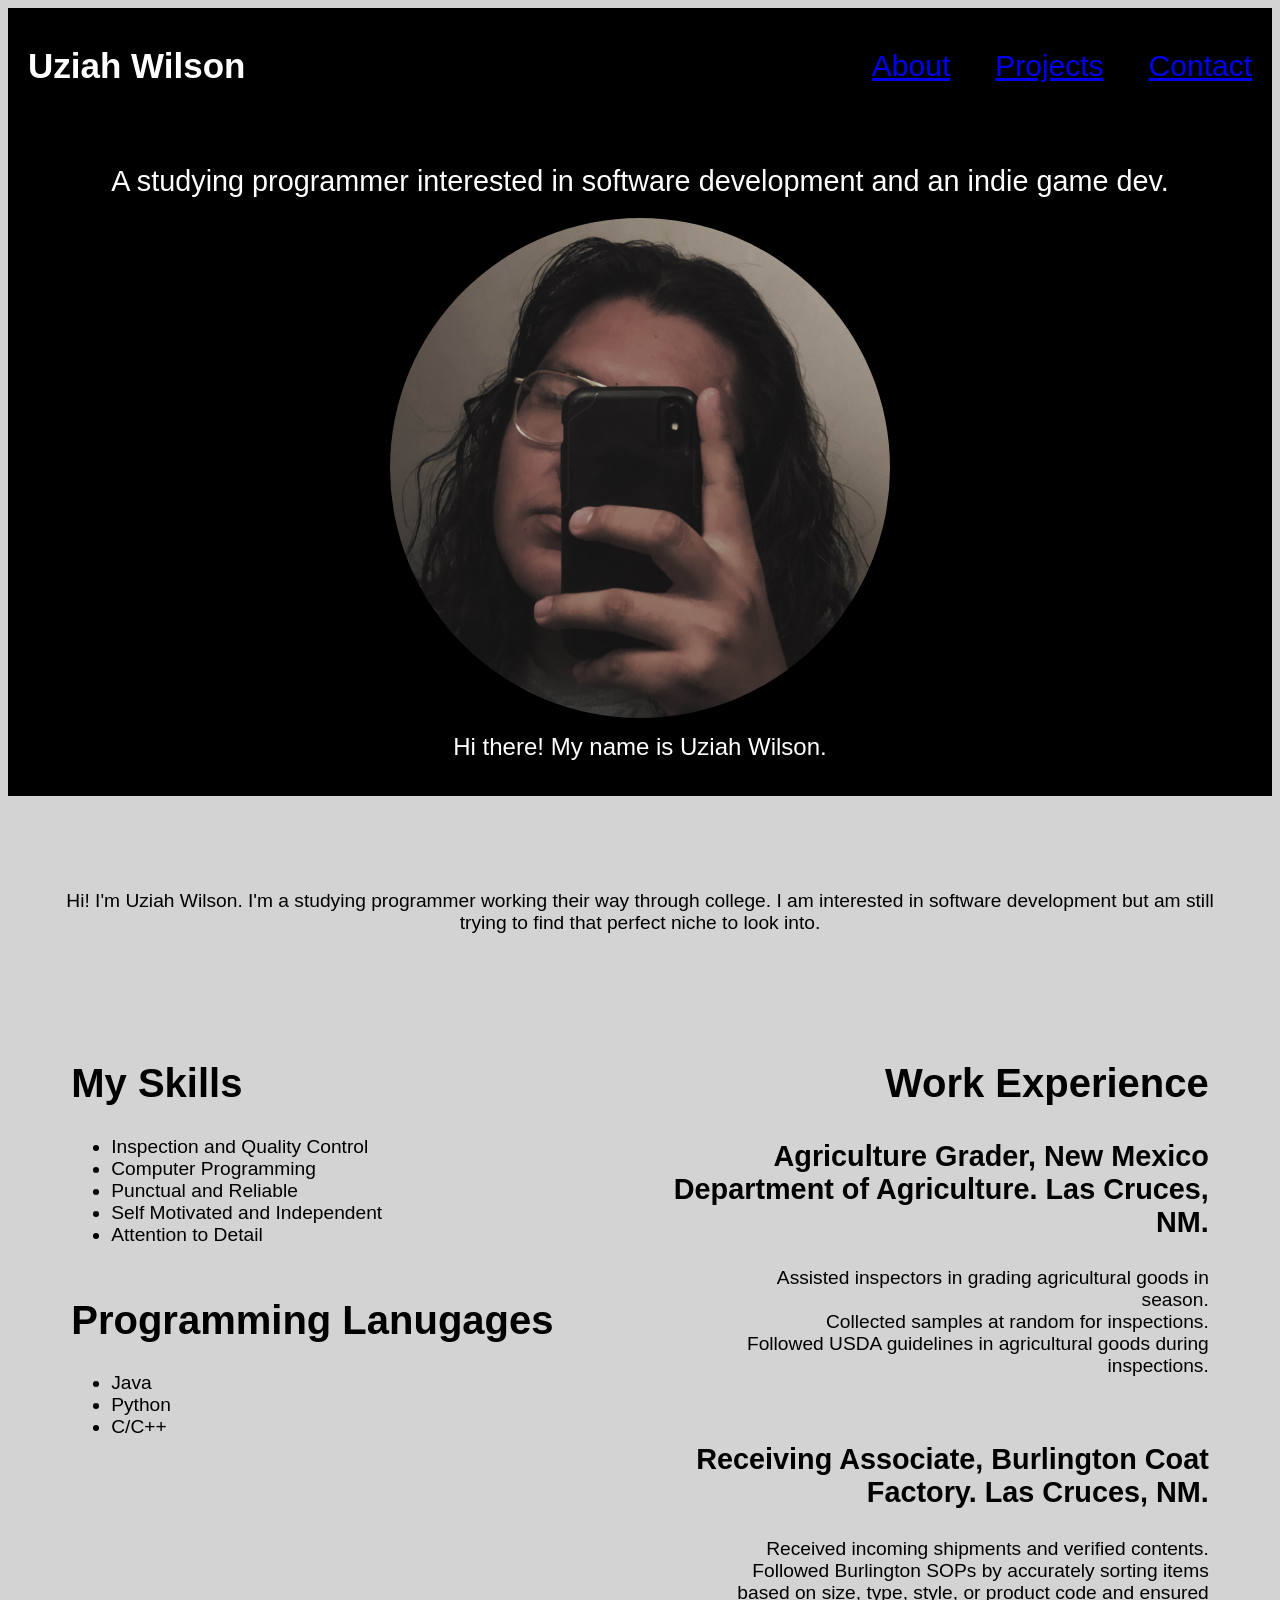
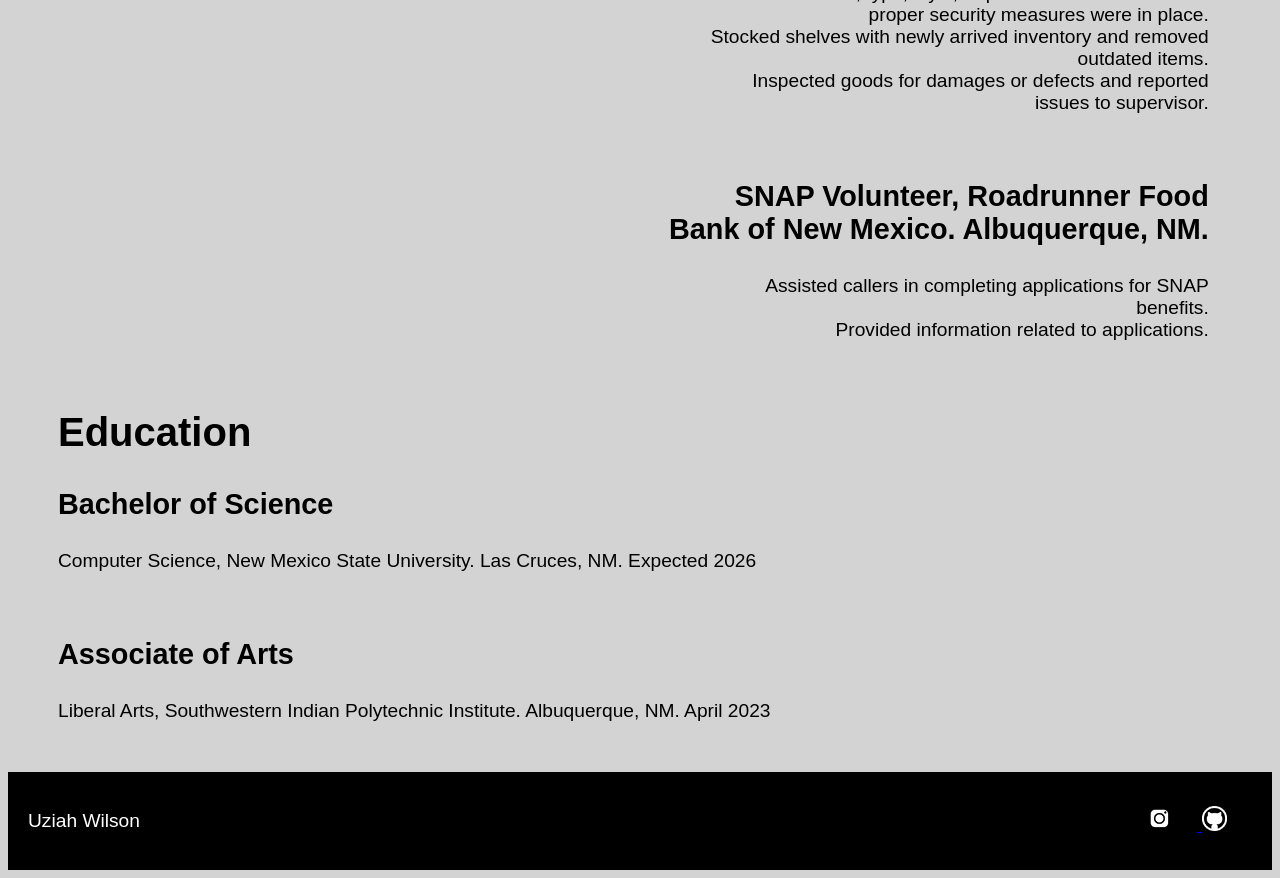
==== commit e9330dea: "Revert "reverting changes for round 2" This reverts commit 6b150317d5b2cb0f7e5fff8ca4f57d0cf84509d9." ====
--- a/index.html
+++ b/index.html
@@ -25,50 +25,28 @@
 
     <div class="top-page">
         <div class="brief">
-            <div class="personal-image">
+            <div class="summary">
+                <p>A studying programmer interested in software development and an indie game dev.</p>
+            </div>
+            <div class="profile">
                 <img src="pictures/personal headshot.jpg">
             </div>
-
-            <div class="text">
-                <h1>PORTFOLIO</h1>
-            </div>
+            <div class="greetings">
+                <p>Hi there! My name is Uziah Wilson.</p>
         </div>
     </div>
 
     <div class="personal-info">
         <div class="aboutme">
-            <h1>Hi, I'm Uziah Wilson.</h1>
-            <p>I'm a studying programmer working their way through college. I am interested in software/game
+            <p>Hi! I'm Uziah Wilson. I'm a studying programmer working their way through college. I am interested in software
             development but am still trying to find that perfect niche to look into.</p>
-            
-            <div class="profile">
-                <img src="pictures/personal headshot.jpg">
-                
-                <div class = contact-info>
-                    <h2>Contact</h2>
-                    <p>Email: uzi23cx@gmail.com</p>
-                    <p>Phone: (505) 903-3407</p>
-                </div>
         </div>
 
         <div class="resume">
-            <div class="education">
-                <h2>Education</h2>
-                <div class="nmsu">
-                    <h3>Bachelor of Science</h3>
-                    <p>Computer Science, New Mexico State University. Las Cruces, NM. Expected 2026</p>
-                </div>
-                <br>
-                <div class="sipi">
-                    <h3>Associate of Arts</h3>
-                    <p>Liberal Arts, Southwestern Indian Polytechnic Institute. Albuquerque, NM. April 2023</p>
-                </div>
-            </div>
             <div class="skills-languages">
-                <h2>Skills</h2>
-                <div class="skills-container">
-                    <div class="programming languages">
-                        <h3>Programming Skills</h3>
+                <h2>My Skills</h2>
+                <div class="skill-list">
+                    <div class="skills">
                         <ul>
                             <li>Inspection and Quality Control</li>
                             <li>Computer Programming</li>
@@ -77,24 +55,25 @@
                             <li>Attention to Detail</li>
                         </ul>
                     </div>
-                    <h3>Software</h3>
-                    <div class="software">
-                        <ul>
-                            <img src="pictures/unity.png" alt="Unity Logo" class="software-logo">
-                            <img src="pictures/godot.png" alt="Godot Logo" class="software-logo">
-                        </ul>
-                    </div>
+                </div>
+                <h2>Programming Lanugages</h2>
+                <div class="languages">
+                    <ul>
+                        <li>Java</li>
+                        <li>Python</li>
+                        <li>C/C++</li>
+                    </ul>
                 </div>
             </div>
 
             <div class="work">
-                <h2>Experiences</h2>
+                <h2>Work Experience</h2>
                 <!-- update with current stuff -->
                 <h3>Agriculture Grader, New Mexico Department of Agriculture. Las Cruces, NM.</h3>
                 <ul>
-                    <li>Graded imported and exported agriculture goods and assigned grades based on USDA guidelines.</li>
-                    <li>Inspected and reported any defects observed during inspection of lots.</li>
-                    <li>Trained grading assistants on the process of collecting samples, use of grading equipment, and defects on agriculture goods.</li>
+                    <li>Assisted inspectors in grading agricultural goods in season.</li>
+                    <li>Collected samples at random for inspections.</li>
+                    <li>Followed USDA guidelines in agricultural goods during inspections.</li>
                 </ul>
                 <br>
                 <h3>Receiving Associate, Burlington Coat Factory. Las Cruces, NM.</h3>
@@ -105,10 +84,27 @@
                     <li>Stocked shelves with newly arrived inventory and removed outdated items.</li>
                     <li>Inspected goods for damages or defects and reported issues to supervisor.</li>
                 </ul>
+                <br>
+                <h3>SNAP Volunteer, Roadrunner Food Bank of New Mexico. Albuquerque, NM.</h3>
+                <ul>
+                    <li>Assisted callers in completing applications for SNAP benefits.
+                    <li>Provided information related to applications.
+                </ul>
             </div>
         </div>
 
-        
+        <div class="education">
+            <h2>Education</h2>
+            <div class="nmsu">
+                <h3>Bachelor of Science</h3>
+                <p>Computer Science, New Mexico State University. Las Cruces, NM. Expected 2026</p>
+            </div>
+            <br>
+            <div class="sipi">
+                <h3>Associate of Arts</h3>
+                <p>Liberal Arts, Southwestern Indian Polytechnic Institute. Albuquerque, NM. April 2023</p>
+            </div>
+        </div>
     </div>
 
 </section>
--- a/style.css
+++ b/style.css
@@ -68,49 +68,26 @@
     }
 }
 
-/** styles the title page of the portfolio */
-.top-page{
-    background: #2f4a3c;
-    color: #f6efe6;
-    min-height: 100vh;
-}
-
+/** brief introduction styling at top of landing page accompanied by image **/
 .brief{
-    display: grid;
-    grid-template-columns: 1fr 1.2fr;
-    gap: 4rem;
-    align-items: center;
-}
-
-.personal-image {
-  position: relative;
-  background: #c16a3a;
-  padding: 2rem;
-}
-
-.personal-image img {
-  width: 100%;
-  height: auto;
-  filter: grayscale(100%);
-}
-
-.text h1 {
-  font-size: clamp(4rem, 8vw, 8rem);
-  line-height: 0.9;
-  letter-spacing: 0.1em;
-}
-
-.text {
-  position: relative;
-  .outline {
-    color: transparent;
-    -webkit-text-stroke: 1px #d9b44a;
-    }
-}
-
-
-
-
+    background: black;
+    margin:0;
+    width: 100%;
+    padding: 20px 0;
+    color: white;
+    .greetings p{
+        text-align: center;
+        font-size: 1.5rem;
+        margin: 5px;
+        padding: 10px;
+    }
+    .summary p{
+        text-align: center;
+        font-size: 1.8rem;
+        margin: 10px;
+        padding: 10px;
+    }
+}
 
 /** properties for centered image appearing at top of landing page **/
 .profile{
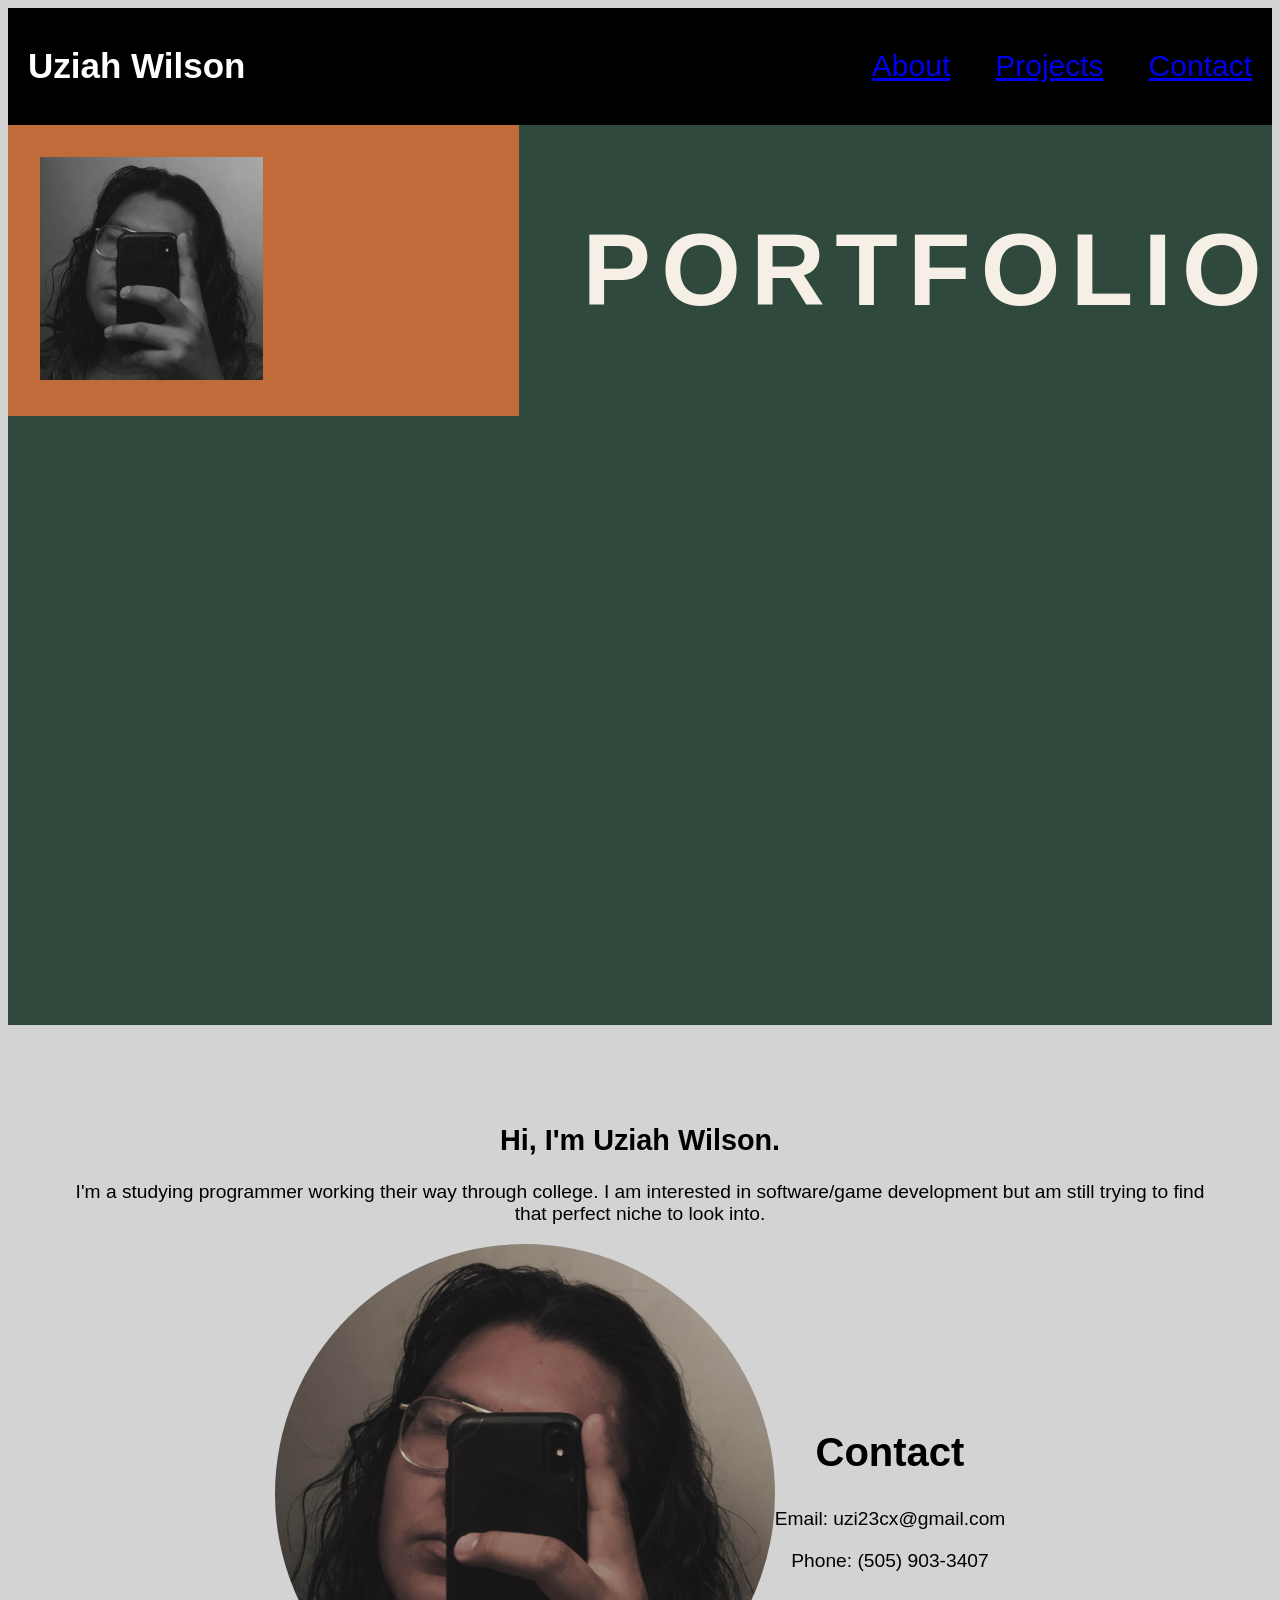
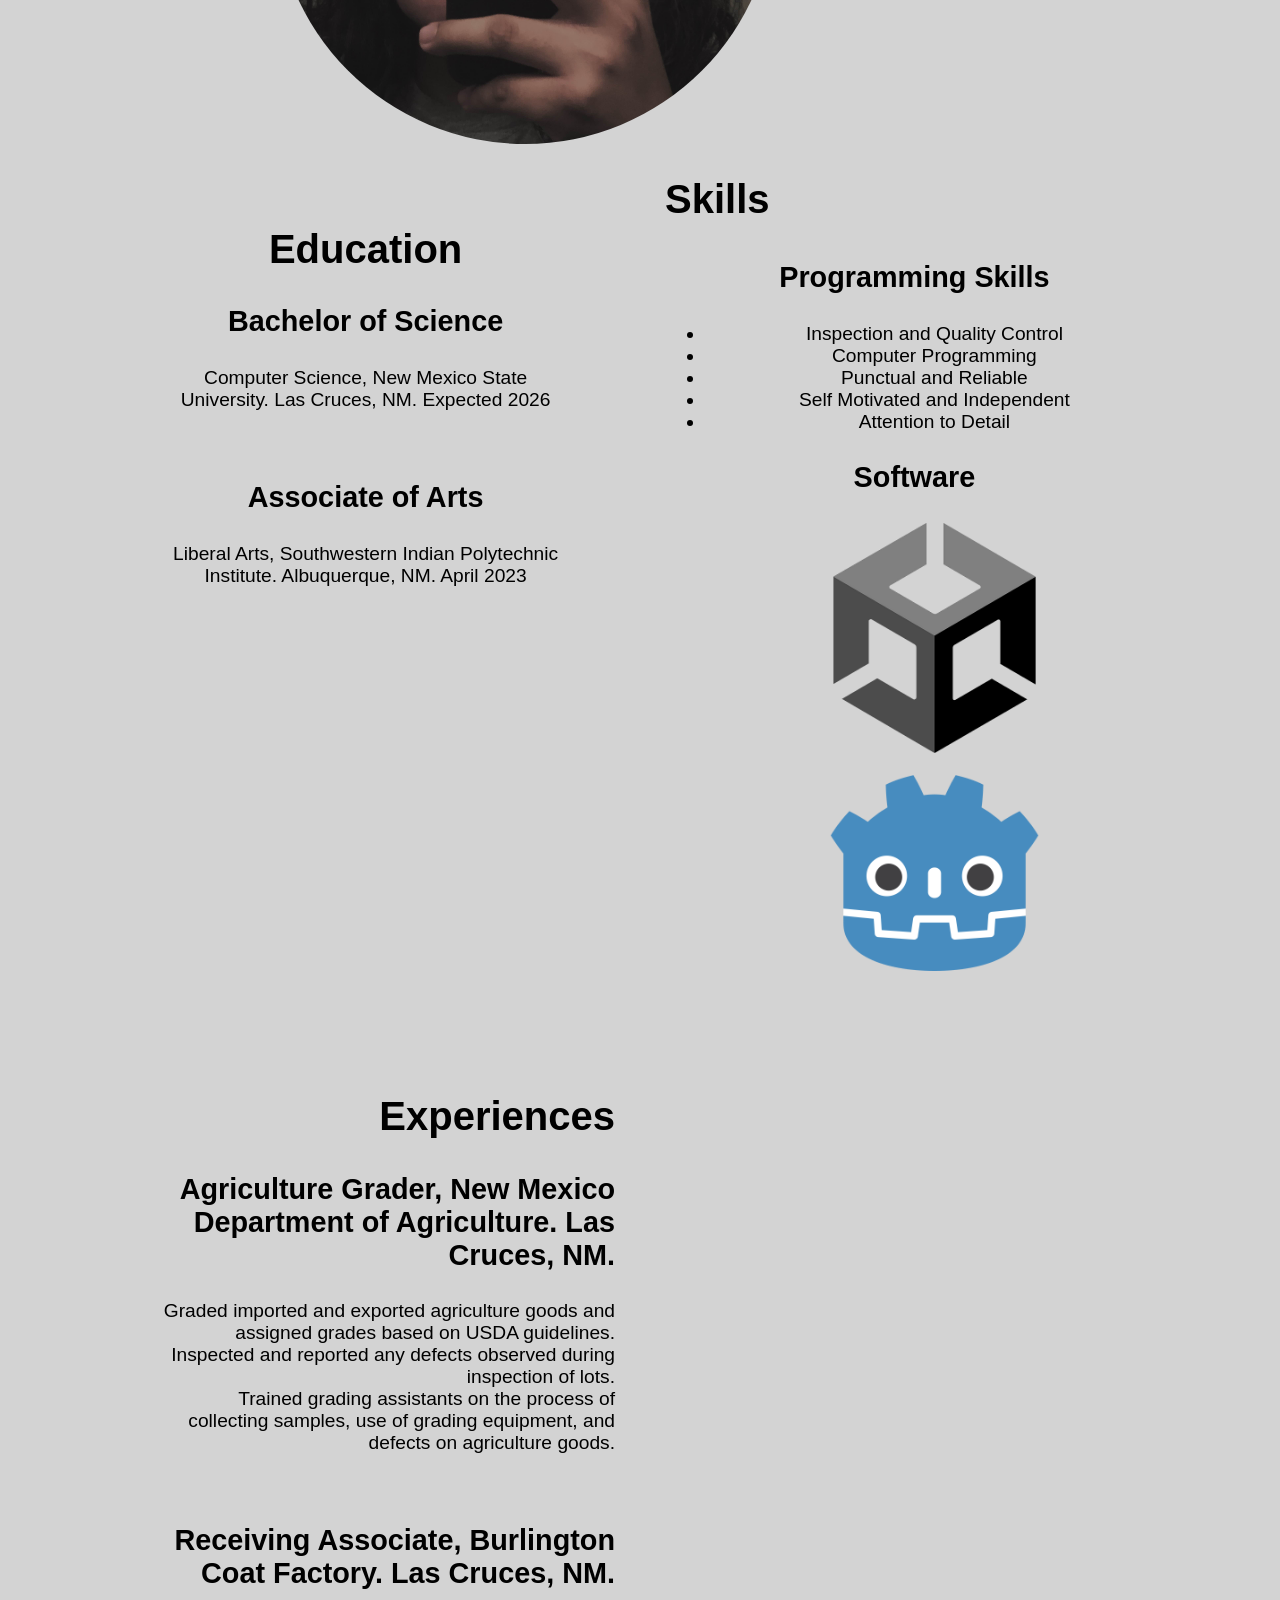
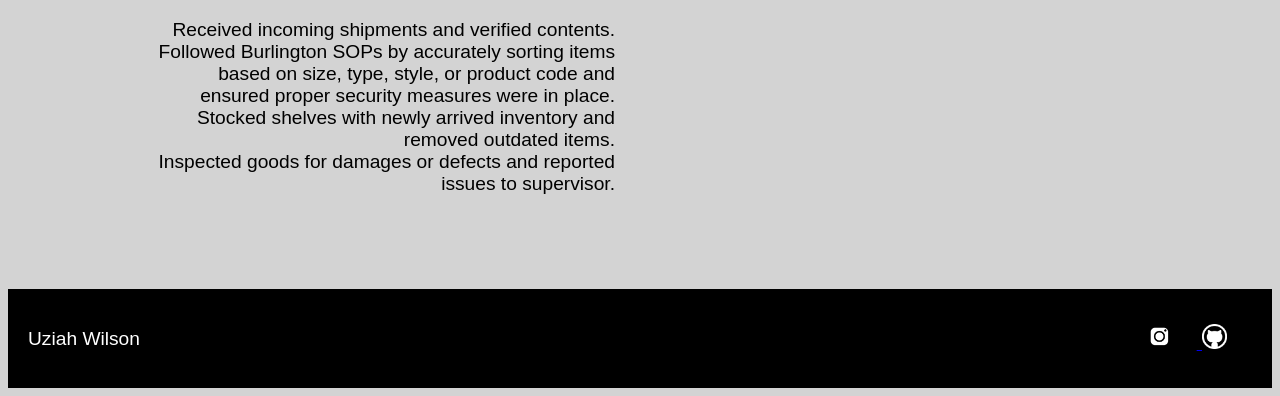
==== commit 6c6bfe09: "Reapply "reverting changes for round 2" This reverts commit e9330deafd020e3b2bc7b5bb68d8024d37d7917a" ====
--- a/index.html
+++ b/index.html
@@ -25,28 +25,50 @@
 
     <div class="top-page">
         <div class="brief">
-            <div class="summary">
-                <p>A studying programmer interested in software development and an indie game dev.</p>
-            </div>
-            <div class="profile">
+            <div class="personal-image">
                 <img src="pictures/personal headshot.jpg">
             </div>
-            <div class="greetings">
-                <p>Hi there! My name is Uziah Wilson.</p>
+
+            <div class="text">
+                <h1>PORTFOLIO</h1>
+            </div>
         </div>
     </div>
 
     <div class="personal-info">
         <div class="aboutme">
-            <p>Hi! I'm Uziah Wilson. I'm a studying programmer working their way through college. I am interested in software
+            <h1>Hi, I'm Uziah Wilson.</h1>
+            <p>I'm a studying programmer working their way through college. I am interested in software/game
             development but am still trying to find that perfect niche to look into.</p>
+            
+            <div class="profile">
+                <img src="pictures/personal headshot.jpg">
+                
+                <div class = contact-info>
+                    <h2>Contact</h2>
+                    <p>Email: uzi23cx@gmail.com</p>
+                    <p>Phone: (505) 903-3407</p>
+                </div>
         </div>
 
         <div class="resume">
+            <div class="education">
+                <h2>Education</h2>
+                <div class="nmsu">
+                    <h3>Bachelor of Science</h3>
+                    <p>Computer Science, New Mexico State University. Las Cruces, NM. Expected 2026</p>
+                </div>
+                <br>
+                <div class="sipi">
+                    <h3>Associate of Arts</h3>
+                    <p>Liberal Arts, Southwestern Indian Polytechnic Institute. Albuquerque, NM. April 2023</p>
+                </div>
+            </div>
             <div class="skills-languages">
-                <h2>My Skills</h2>
-                <div class="skill-list">
-                    <div class="skills">
+                <h2>Skills</h2>
+                <div class="skills-container">
+                    <div class="programming languages">
+                        <h3>Programming Skills</h3>
                         <ul>
                             <li>Inspection and Quality Control</li>
                             <li>Computer Programming</li>
@@ -55,25 +77,24 @@
                             <li>Attention to Detail</li>
                         </ul>
                     </div>
-                </div>
-                <h2>Programming Lanugages</h2>
-                <div class="languages">
-                    <ul>
-                        <li>Java</li>
-                        <li>Python</li>
-                        <li>C/C++</li>
-                    </ul>
+                    <h3>Software</h3>
+                    <div class="software">
+                        <ul>
+                            <img src="pictures/unity.png" alt="Unity Logo" class="software-logo">
+                            <img src="pictures/godot.png" alt="Godot Logo" class="software-logo">
+                        </ul>
+                    </div>
                 </div>
             </div>
 
             <div class="work">
-                <h2>Work Experience</h2>
+                <h2>Experiences</h2>
                 <!-- update with current stuff -->
                 <h3>Agriculture Grader, New Mexico Department of Agriculture. Las Cruces, NM.</h3>
                 <ul>
-                    <li>Assisted inspectors in grading agricultural goods in season.</li>
-                    <li>Collected samples at random for inspections.</li>
-                    <li>Followed USDA guidelines in agricultural goods during inspections.</li>
+                    <li>Graded imported and exported agriculture goods and assigned grades based on USDA guidelines.</li>
+                    <li>Inspected and reported any defects observed during inspection of lots.</li>
+                    <li>Trained grading assistants on the process of collecting samples, use of grading equipment, and defects on agriculture goods.</li>
                 </ul>
                 <br>
                 <h3>Receiving Associate, Burlington Coat Factory. Las Cruces, NM.</h3>
@@ -84,27 +105,10 @@
                     <li>Stocked shelves with newly arrived inventory and removed outdated items.</li>
                     <li>Inspected goods for damages or defects and reported issues to supervisor.</li>
                 </ul>
-                <br>
-                <h3>SNAP Volunteer, Roadrunner Food Bank of New Mexico. Albuquerque, NM.</h3>
-                <ul>
-                    <li>Assisted callers in completing applications for SNAP benefits.
-                    <li>Provided information related to applications.
-                </ul>
             </div>
         </div>
 
-        <div class="education">
-            <h2>Education</h2>
-            <div class="nmsu">
-                <h3>Bachelor of Science</h3>
-                <p>Computer Science, New Mexico State University. Las Cruces, NM. Expected 2026</p>
-            </div>
-            <br>
-            <div class="sipi">
-                <h3>Associate of Arts</h3>
-                <p>Liberal Arts, Southwestern Indian Polytechnic Institute. Albuquerque, NM. April 2023</p>
-            </div>
-        </div>
+        
     </div>
 
 </section>
--- a/style.css
+++ b/style.css
@@ -68,26 +68,49 @@
     }
 }
 
-/** brief introduction styling at top of landing page accompanied by image **/
+/** styles the title page of the portfolio */
+.top-page{
+    background: #2f4a3c;
+    color: #f6efe6;
+    min-height: 100vh;
+}
+
 .brief{
-    background: black;
-    margin:0;
-    width: 100%;
-    padding: 20px 0;
-    color: white;
-    .greetings p{
-        text-align: center;
-        font-size: 1.5rem;
-        margin: 5px;
-        padding: 10px;
-    }
-    .summary p{
-        text-align: center;
-        font-size: 1.8rem;
-        margin: 10px;
-        padding: 10px;
-    }
-}
+    display: grid;
+    grid-template-columns: 1fr 1.2fr;
+    gap: 4rem;
+    align-items: center;
+}
+
+.personal-image {
+  position: relative;
+  background: #c16a3a;
+  padding: 2rem;
+}
+
+.personal-image img {
+  width: 100%;
+  height: auto;
+  filter: grayscale(100%);
+}
+
+.text h1 {
+  font-size: clamp(4rem, 8vw, 8rem);
+  line-height: 0.9;
+  letter-spacing: 0.1em;
+}
+
+.text {
+  position: relative;
+  .outline {
+    color: transparent;
+    -webkit-text-stroke: 1px #d9b44a;
+    }
+}
+
+
+
+
 
 /** properties for centered image appearing at top of landing page **/
 .profile{
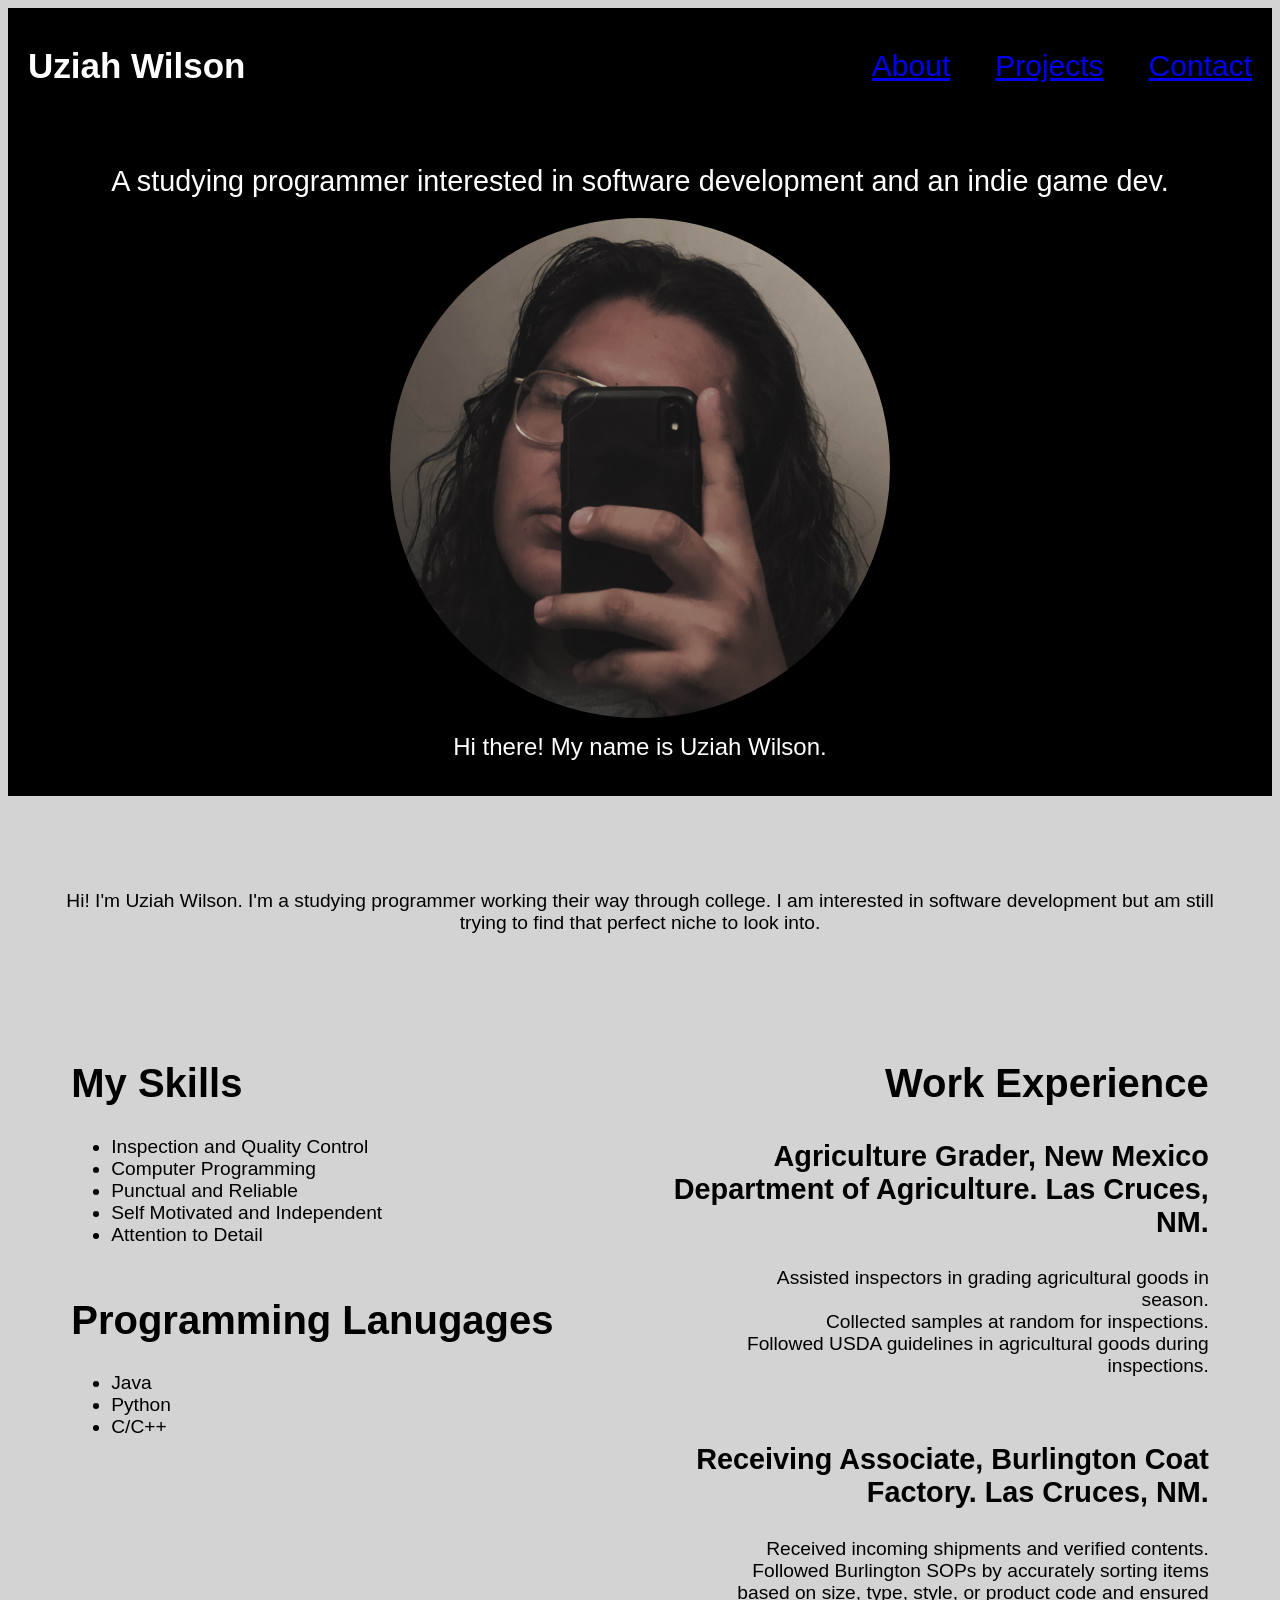
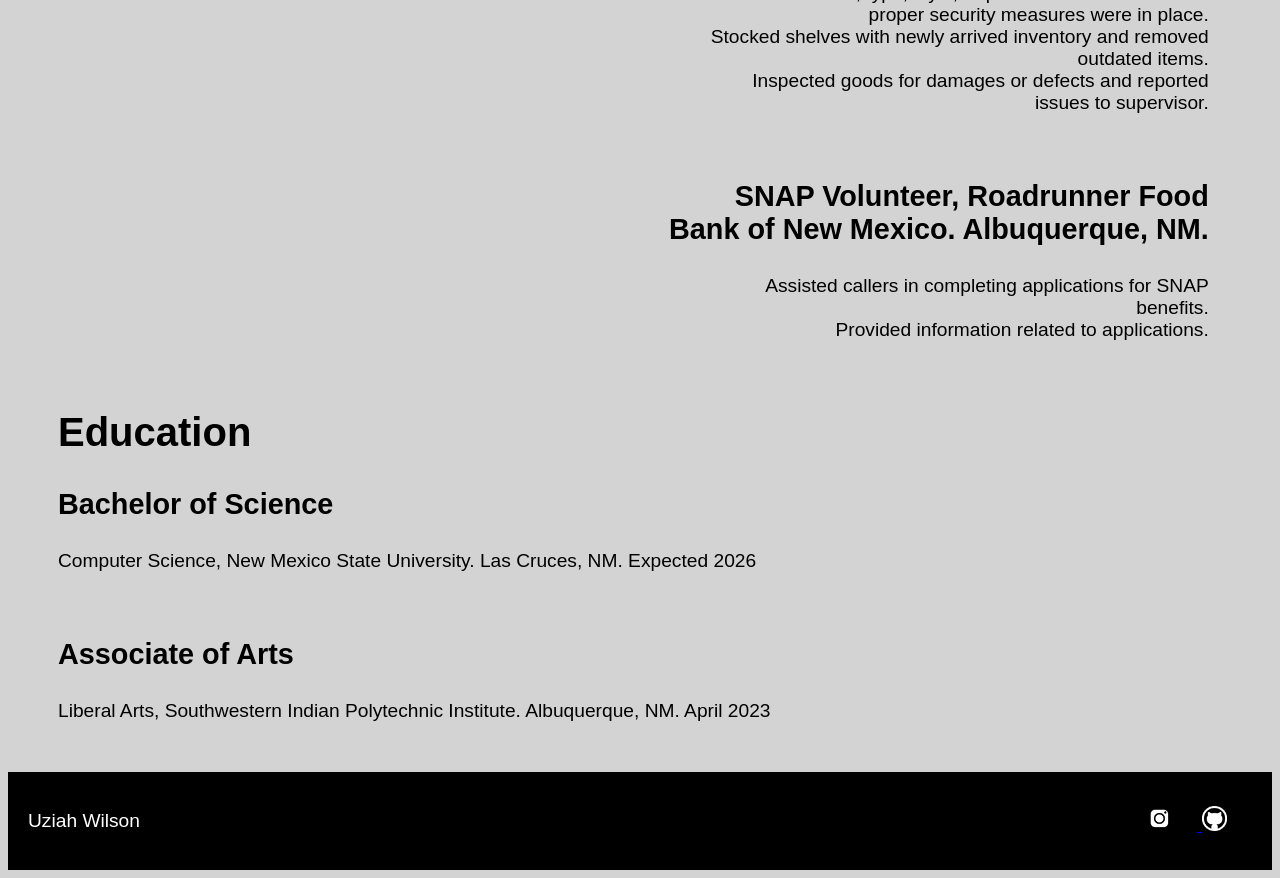
==== commit ae540000: "complete reversal of changes for assignment submission" ====
--- a/index.html
+++ b/index.html
@@ -25,50 +25,28 @@
 
     <div class="top-page">
         <div class="brief">
-            <div class="personal-image">
+            <div class="summary">
+                <p>A studying programmer interested in software development and an indie game dev.</p>
+            </div>
+            <div class="profile">
                 <img src="pictures/personal headshot.jpg">
             </div>
-
-            <div class="text">
-                <h1>PORTFOLIO</h1>
-            </div>
+            <div class="greetings">
+                <p>Hi there! My name is Uziah Wilson.</p>
         </div>
     </div>
 
     <div class="personal-info">
         <div class="aboutme">
-            <h1>Hi, I'm Uziah Wilson.</h1>
-            <p>I'm a studying programmer working their way through college. I am interested in software/game
+            <p>Hi! I'm Uziah Wilson. I'm a studying programmer working their way through college. I am interested in software
             development but am still trying to find that perfect niche to look into.</p>
-            
-            <div class="profile">
-                <img src="pictures/personal headshot.jpg">
-                
-                <div class = contact-info>
-                    <h2>Contact</h2>
-                    <p>Email: uzi23cx@gmail.com</p>
-                    <p>Phone: (505) 903-3407</p>
-                </div>
         </div>
 
         <div class="resume">
-            <div class="education">
-                <h2>Education</h2>
-                <div class="nmsu">
-                    <h3>Bachelor of Science</h3>
-                    <p>Computer Science, New Mexico State University. Las Cruces, NM. Expected 2026</p>
-                </div>
-                <br>
-                <div class="sipi">
-                    <h3>Associate of Arts</h3>
-                    <p>Liberal Arts, Southwestern Indian Polytechnic Institute. Albuquerque, NM. April 2023</p>
-                </div>
-            </div>
             <div class="skills-languages">
-                <h2>Skills</h2>
-                <div class="skills-container">
-                    <div class="programming languages">
-                        <h3>Programming Skills</h3>
+                <h2>My Skills</h2>
+                <div class="skill-list">
+                    <div class="skills">
                         <ul>
                             <li>Inspection and Quality Control</li>
                             <li>Computer Programming</li>
@@ -77,24 +55,25 @@
                             <li>Attention to Detail</li>
                         </ul>
                     </div>
-                    <h3>Software</h3>
-                    <div class="software">
-                        <ul>
-                            <img src="pictures/unity.png" alt="Unity Logo" class="software-logo">
-                            <img src="pictures/godot.png" alt="Godot Logo" class="software-logo">
-                        </ul>
-                    </div>
+                </div>
+                <h2>Programming Lanugages</h2>
+                <div class="languages">
+                    <ul>
+                        <li>Java</li>
+                        <li>Python</li>
+                        <li>C/C++</li>
+                    </ul>
                 </div>
             </div>
 
             <div class="work">
-                <h2>Experiences</h2>
+                <h2>Work Experience</h2>
                 <!-- update with current stuff -->
                 <h3>Agriculture Grader, New Mexico Department of Agriculture. Las Cruces, NM.</h3>
                 <ul>
-                    <li>Graded imported and exported agriculture goods and assigned grades based on USDA guidelines.</li>
-                    <li>Inspected and reported any defects observed during inspection of lots.</li>
-                    <li>Trained grading assistants on the process of collecting samples, use of grading equipment, and defects on agriculture goods.</li>
+                    <li>Assisted inspectors in grading agricultural goods in season.</li>
+                    <li>Collected samples at random for inspections.</li>
+                    <li>Followed USDA guidelines in agricultural goods during inspections.</li>
                 </ul>
                 <br>
                 <h3>Receiving Associate, Burlington Coat Factory. Las Cruces, NM.</h3>
@@ -105,10 +84,27 @@
                     <li>Stocked shelves with newly arrived inventory and removed outdated items.</li>
                     <li>Inspected goods for damages or defects and reported issues to supervisor.</li>
                 </ul>
+                <br>
+                <h3>SNAP Volunteer, Roadrunner Food Bank of New Mexico. Albuquerque, NM.</h3>
+                <ul>
+                    <li>Assisted callers in completing applications for SNAP benefits.
+                    <li>Provided information related to applications.
+                </ul>
             </div>
         </div>
 
-        
+        <div class="education">
+            <h2>Education</h2>
+            <div class="nmsu">
+                <h3>Bachelor of Science</h3>
+                <p>Computer Science, New Mexico State University. Las Cruces, NM. Expected 2026</p>
+            </div>
+            <br>
+            <div class="sipi">
+                <h3>Associate of Arts</h3>
+                <p>Liberal Arts, Southwestern Indian Polytechnic Institute. Albuquerque, NM. April 2023</p>
+            </div>
+        </div>
     </div>
 
 </section>
--- a/style.css
+++ b/style.css
@@ -68,49 +68,26 @@
     }
 }
 
-/** styles the title page of the portfolio */
-.top-page{
-    background: #2f4a3c;
-    color: #f6efe6;
-    min-height: 100vh;
-}
-
+/** brief introduction styling at top of landing page accompanied by image **/
 .brief{
-    display: grid;
-    grid-template-columns: 1fr 1.2fr;
-    gap: 4rem;
-    align-items: center;
-}
-
-.personal-image {
-  position: relative;
-  background: #c16a3a;
-  padding: 2rem;
-}
-
-.personal-image img {
-  width: 100%;
-  height: auto;
-  filter: grayscale(100%);
-}
-
-.text h1 {
-  font-size: clamp(4rem, 8vw, 8rem);
-  line-height: 0.9;
-  letter-spacing: 0.1em;
-}
-
-.text {
-  position: relative;
-  .outline {
-    color: transparent;
-    -webkit-text-stroke: 1px #d9b44a;
-    }
-}
-
-
-
-
+    background: black;
+    margin:0;
+    width: 100%;
+    padding: 20px 0;
+    color: white;
+    .greetings p{
+        text-align: center;
+        font-size: 1.5rem;
+        margin: 5px;
+        padding: 10px;
+    }
+    .summary p{
+        text-align: center;
+        font-size: 1.8rem;
+        margin: 10px;
+        padding: 10px;
+    }
+}
 
 /** properties for centered image appearing at top of landing page **/
 .profile{
